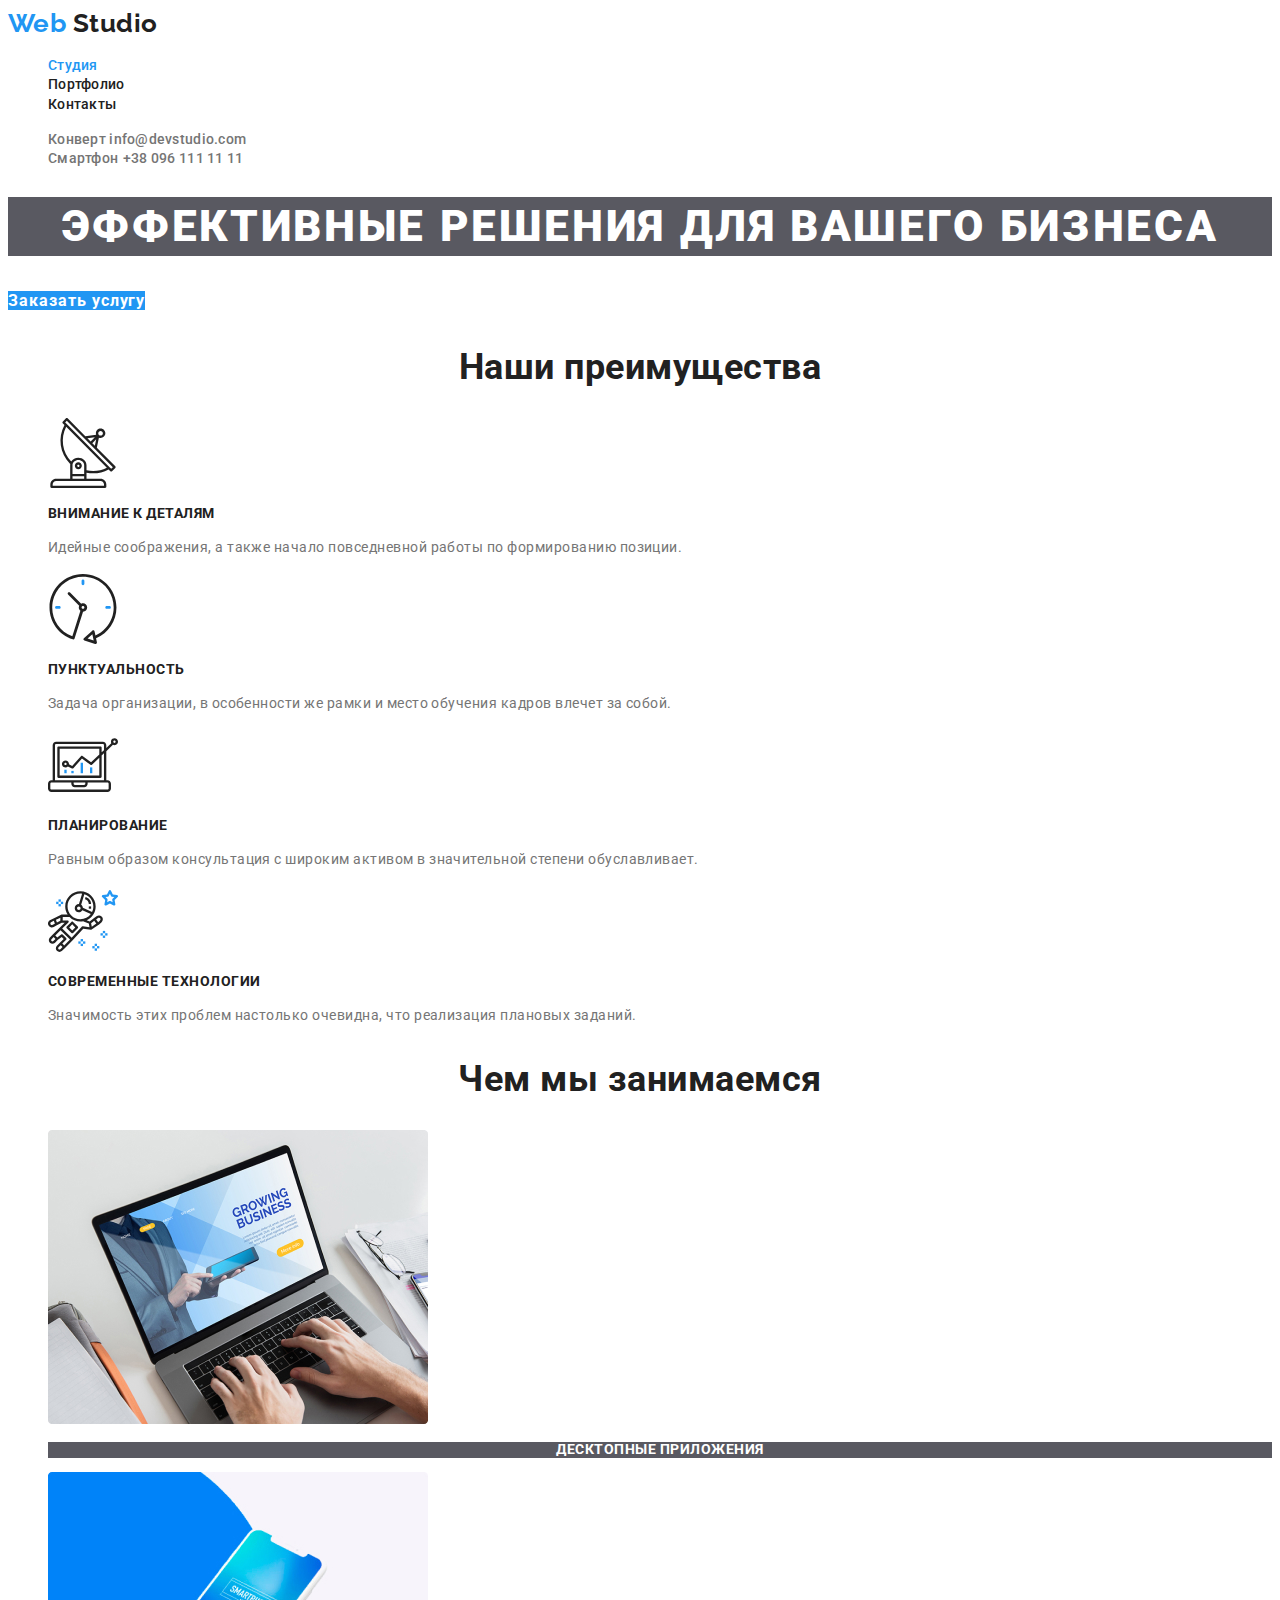
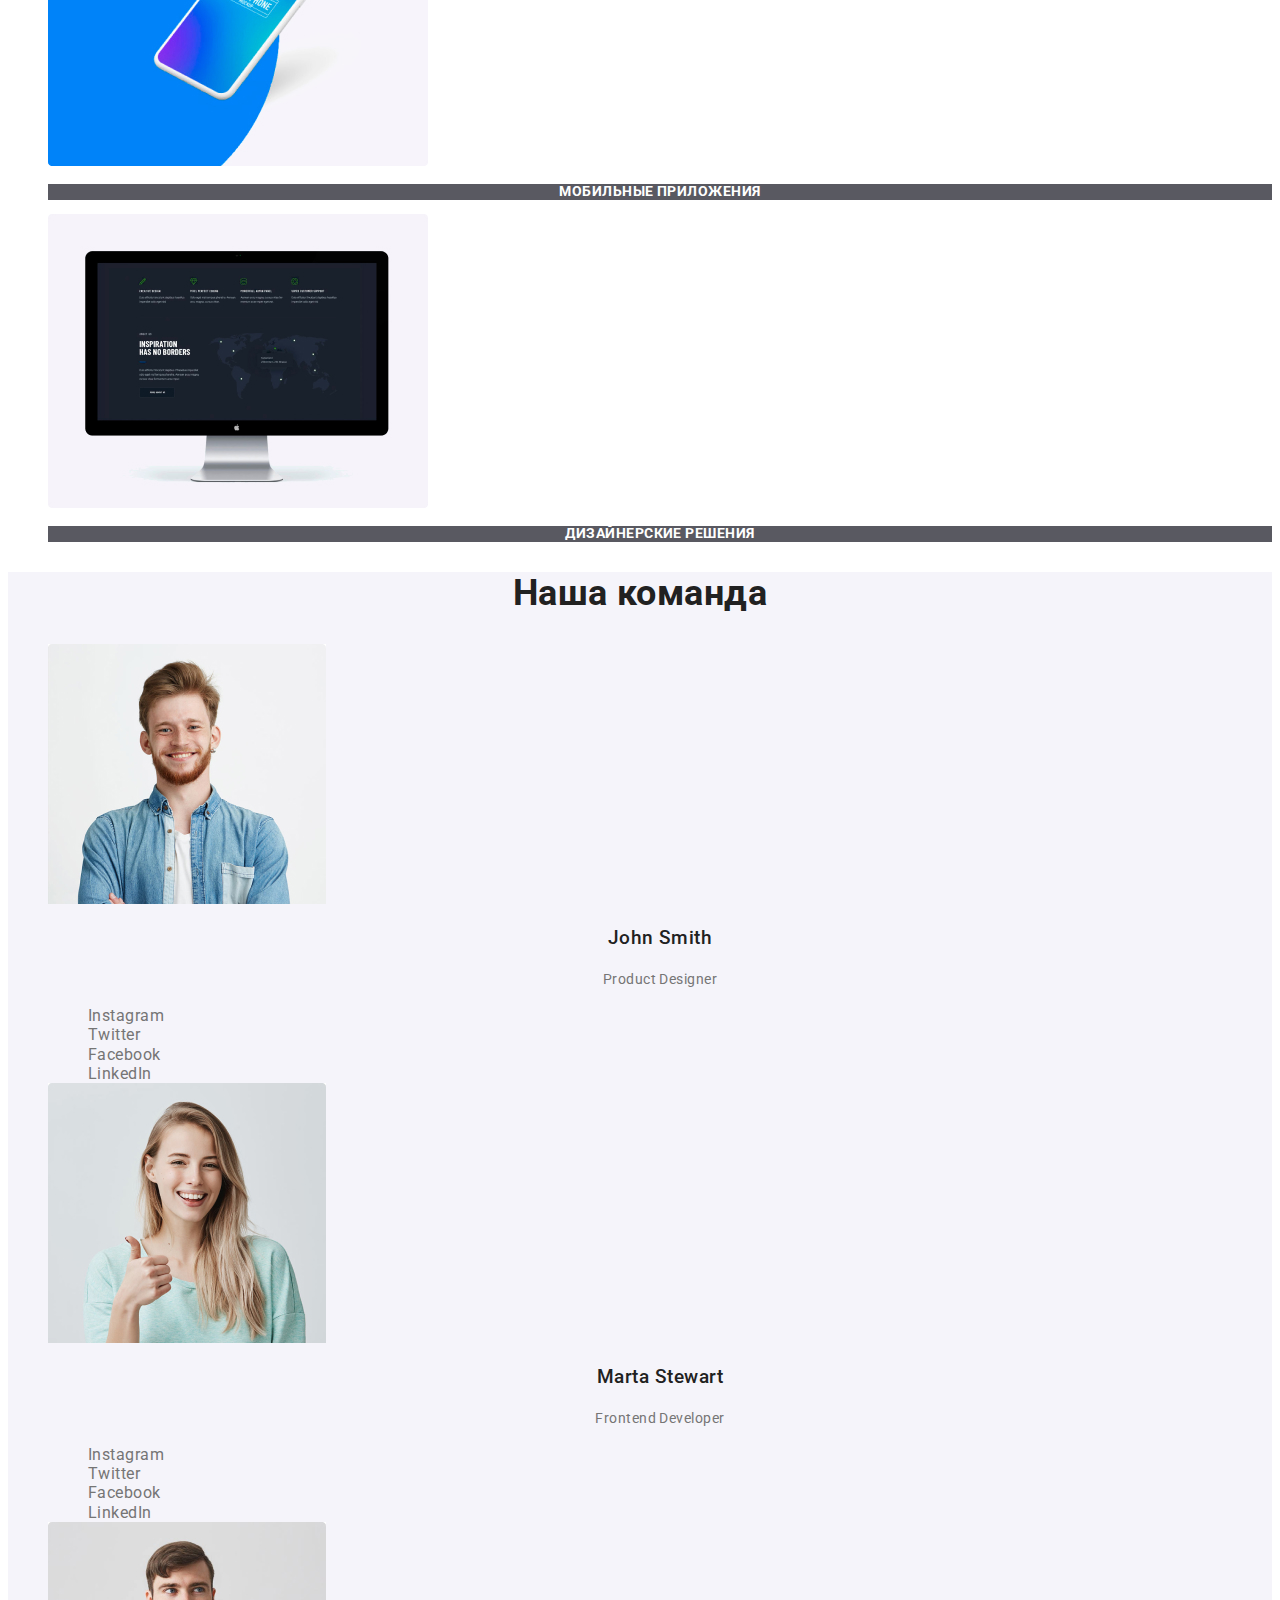
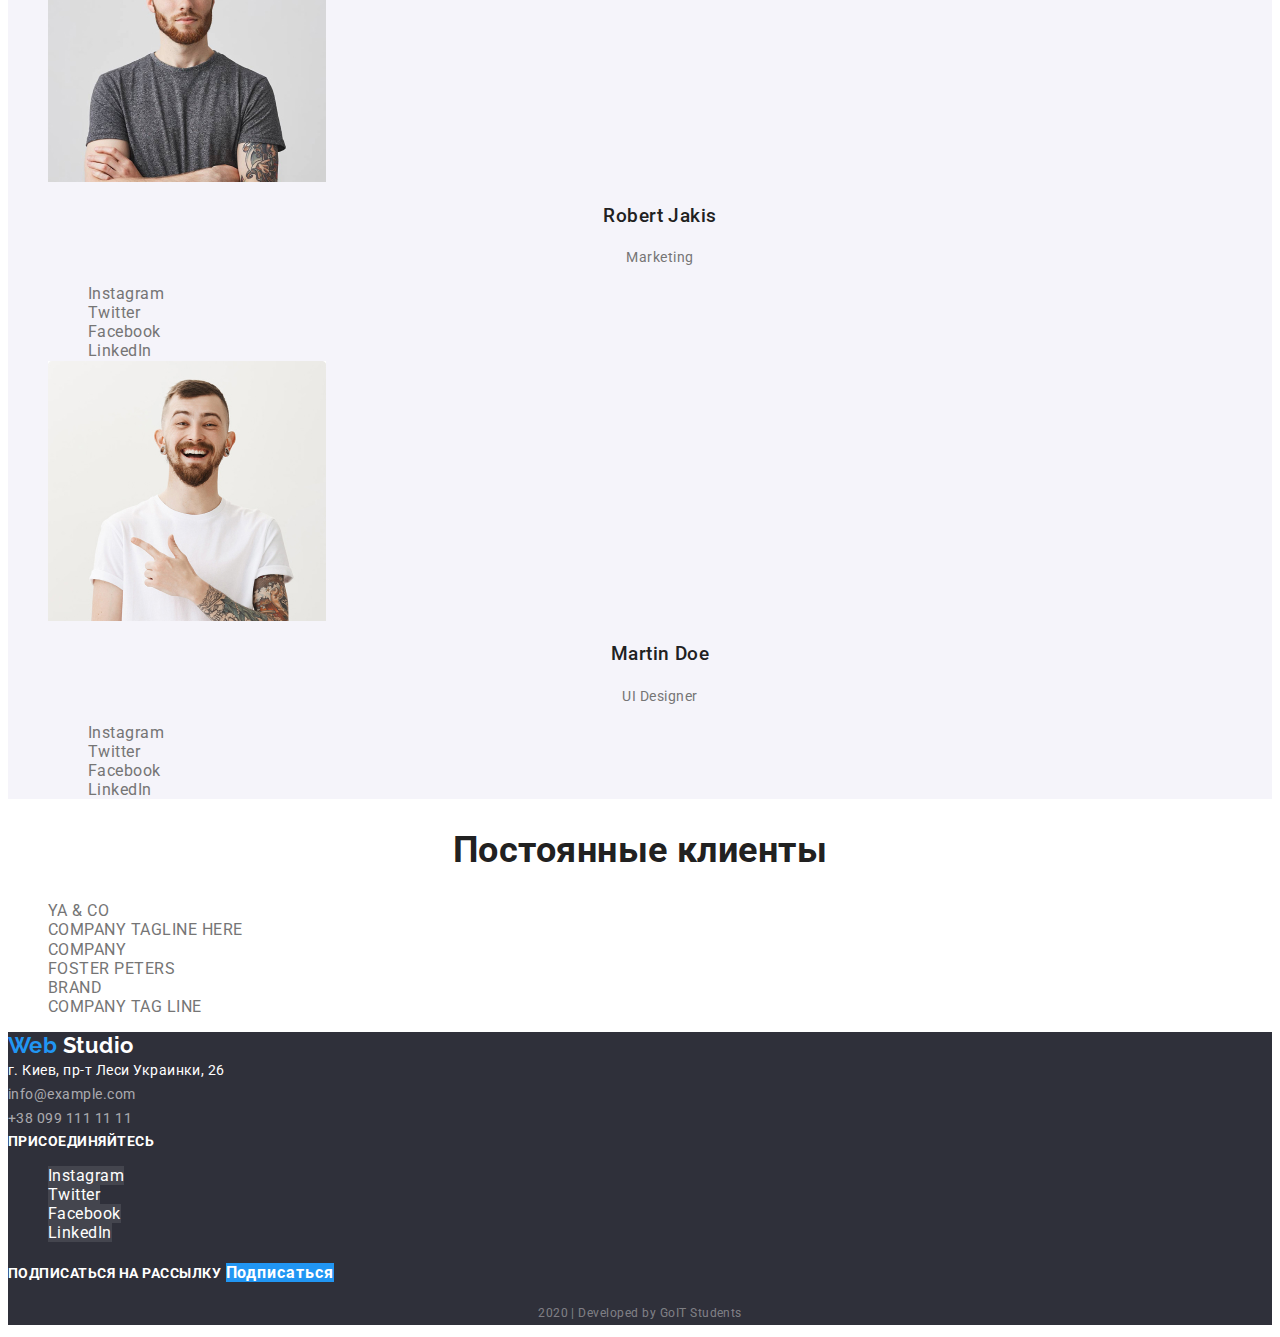
==== index.html @ e872ac3f "Добавляет файлы ДЗ №2" ====
<!DOCTYPE html>
<html lang="ru">
  <head>
    <meta charset="UTF-8" />
    <meta name="viewport" content="width=device-width, initial-scale=1.0" />
    <title>Web Studio</title>
    <link
      href="https://fonts.googleapis.com/css2?family=Raleway:wght@700&family=Roboto:wght@400;500;700;900&display=swap"
      rel="stylesheet"
    />
    <link rel="stylesheet" href="./css/styles.css" />
  </head>
  <body>
    <!-- Шапка сайта -->
    <header>
      <nav>
        <a class="logo-header link" href="./index.html">
          <span class="logo-accent">Web</span> Studio
        </a>
        <ul class="site-nav list">
          <li><a class="link current" href="./index.html">Студия</a></li>
          <li><a class="link" href="./portfolio.html">Портфолио</a></li>
          <li><a class="link" href="">Контакты</a></li>
        </ul>
      </nav>
      <ul class="contacts list">
        <li>
          <a class="link" href="" aria-label="Ссылка на почту">
            Конверт
          </a>
          <a class="link" href="mailto:info@devstudio.com">
            info@devstudio.com
          </a>
        </li>
        <li>
          <a class="link" href="" aria-label="Ссылка на телефон">Смартфон</a>
          <a class="link" href="tel:+380961111111">+38 096 111 11 11</a>
        </li>
      </ul>
    </header>
    <!-- Главное содержание -->
    <main>
      <!-- Герой -->
      <section class="hero">
        <h1 class="hero-title">эффективные решения для вашего бизнеса</h1>
        <a class="button link" href="">Заказать услугу</a>
      </section>
      <!-- Наши преимущества -->
      <section class="section features">
        <h2 class="section-title">Наши преимущества</h2>
        <ul class="list">
          <li>
            <img class="icon" src="./images/antenna.svg" alt="Антенна" />
            <h3 class="section-subtitle">Внимание к деталям</h3>
            <p class="section-text">
              Идейные соображения, а также начало повседневной работы по
              формированию позиции.
            </p>
          </li>
          <li>
            <img class="icon" src="./images/clock.svg" alt="Часы" />
            <h3 class="section-subtitle">Пунктуальность</h3>
            <p class="section-text">
              Задача организации, в особенности же рамки и место обучения кадров
              влечет за собой.
            </p>
          </li>
          <li>
            <img class="icon" src="./images/diagram.svg" alt="Диаграмма" />
            <h3 class="section-subtitle">Планирование</h3>
            <p class="section-text">
              Равным образом консультация с широким активом в значительной
              степени обуславливает.
            </p>
          </li>
          <li>
            <img class="icon" src="./images/astronaut.svg" alt="Астронавт" />
            <h3 class="section-subtitle">Современные технологии</h3>
            <p class="section-text">
              Значимость этих проблем настолько очевидна, что реализация
              плановых заданий.
            </p>
          </li>
        </ul>
      </section>
      <!-- Чем мы занимаемся -->
      <section class="section works">
        <h2 class="section-title">Чем мы занимаемся</h2>
        <ul class="list">
          <li>
            <img
              src="./images/desktop.jpg"
              width="380"
              height="294"
              alt="Ноутбук"
            />
            <h3 class="section-subtitle">Десктопные приложения</h3>
          </li>
          <li>
            <img
              src="./images/mobile.jpg"
              width="380"
              height="294"
              alt="Смартфон"
            />
            <h3 class="section-subtitle">Мобильные приложения</h3>
          </li>
          <li>
            <img
              src="./images/designer.jpg"
              width="380"
              height="294"
              alt="Монитор компьютера"
            />
            <h3 class="section-subtitle">Дизайнерские решения</h3>
          </li>
        </ul>
      </section>
      <!-- Наша команда -->
      <section class="section team">
        <h2 class="section-title">Наша команда</h2>
        <ul class="list">
          <li>
            <img
              src="./images/john-smith.jpg"
              width="278"
              height="260"
              alt="Фотография John Smith"
            />
            <h3 class="name">John Smith</h3>
            <p class="section-text">Product Designer</p>
            <ul class="list">
              <li>
                <a class="icon link" href="" aria-label="Ссылка на Instagram">
                  Instagram
                </a>
              </li>
              <li>
                <a class="icon link" href="" aria-label="Ссылка на Twitter">
                  Twitter
                </a>
              </li>
              <li>
                <a class="icon link" href="" aria-label="Ссылка на Facebook">
                  Facebook
                </a>
              </li>
              <li>
                <a class="icon link" href="" aria-label="Ссылка на LinkedIn">
                  LinkedIn
                </a>
              </li>
            </ul>
          </li>
          <li>
            <img
              src="./images/marta-stewart.jpg"
              width="278"
              height="260"
              alt="Фотография Marta Stewart"
            />
            <h3 class="name">Marta Stewart</h3>
            <p class="section-text">Frontend Developer</p>
            <ul class="list">
              <li>
                <a class="icon link" href="" aria-label="Ссылка на Instagram">
                  Instagram
                </a>
              </li>
              <li>
                <a class="icon link" href="" aria-label="Ссылка на Twitter">
                  Twitter
                </a>
              </li>
              <li>
                <a class="icon link" href="" aria-label="Ссылка на Facebook">
                  Facebook
                </a>
              </li>
              <li>
                <a class="icon link" href="" aria-label="Ссылка на LinkedIn">
                  LinkedIn
                </a>
              </li>
            </ul>
          </li>
          <li>
            <img
              src="./images/robert-jakis.jpg"
              width="278"
              height="260"
              alt="Фотография Robert Jakis"
            />
            <h3 class="name">Robert Jakis</h3>
            <p class="section-text">Marketing</p>
            <ul class="list">
              <li>
                <a class="icon link" href="" aria-label="Ссылка на Instagram">
                  Instagram
                </a>
              </li>
              <li>
                <a class="icon link" href="" aria-label="Ссылка на Twitter">
                  Twitter
                </a>
              </li>
              <li>
                <a class="icon link" href="" aria-label="Ссылка на Facebook">
                  Facebook
                </a>
              </li>
              <li>
                <a class="icon link" href="" aria-label="Ссылка на LinkedIn">
                  LinkedIn
                </a>
              </li>
            </ul>
          </li>
          <li>
            <img
              src="./images/martin-doe.jpg"
              width="278"
              height="260"
              alt="Фотография Martin Doe"
            />
            <h3 class="name">Martin Doe</h3>
            <p class="section-text">UI Designer</p>
            <ul class="list">
              <li>
                <a class="icon link" href="" aria-label="Ссылка на Instagram">
                  Instagram
                </a>
              </li>
              <li>
                <a class="icon link" href="" aria-label="Ссылка на Twitter">
                  Twitter
                </a>
              </li>
              <li>
                <a class="icon link" href="" aria-label="Ссылка на Facebook">
                  Facebook
                </a>
              </li>
              <li>
                <a class="icon link" href="" aria-label="Ссылка на LinkedIn">
                  LinkedIn
                </a>
              </li>
            </ul>
          </li>
        </ul>
      </section>
      <!-- Постоянные клиенты -->
      <section class="section clients">
        <h2 class="section-title">Постоянные клиенты</h2>
        <ul class="list">
          <li>
            <a class="icon link" href="" aria-label="Ссылка на YA & CO">
              YA & CO
            </a>
          </li>
          <li>
            <a
              class="icon link"
              href=""
              aria-label="Ссылка на COMPANY TAGLINE HERE"
            >
              COMPANY TAGLINE HERE
            </a>
          </li>
          <li>
            <a class="icon link" href="" aria-label="Ссылка на COMPANY">
              COMPANY
            </a>
          </li>
          <li>
            <a class="icon link" href="" aria-label="Ссылка на FOSTER PETERS">
              FOSTER PETERS
            </a>
          </li>
          <li>
            <a class="icon link" href="" aria-label="Ссылка на BRAND">
              BRAND
            </a>
          </li>
          <li>
            <a
              class="icon link"
              href=""
              aria-label="Ссылка на COMPANY TAG LINE"
            >
              COMPANY TAG LINE
            </a>
          </li>
        </ul>
      </section>
    </main>
    <!-- Футер -->
    <footer class="footer">
      <div>
        <a class="logo-footer link" href="./index.html">
          <span class="logo-accent">Web</span> Studio
        </a>
        <address class="footer-address">
          г. Киев, пр-т Леси Украинки, 26<br />
          <a class="link" href="mailto:info@example.com">
            info@example.com </a
          ><br />
          <a class="link" href="tel:+380991111111">
            +38 099 111 11 11
          </a>
        </address>
      </div>
      <div>
        <b class="footer-socials">присоединяйтесь</b>
        <ul class="list">
          <li>
            <a class="icon link" href="" aria-label="Ссылка на Instagram">
              Instagram
            </a>
          </li>
          <li>
            <a class="icon link" href="" aria-label="Ссылка на Twitter">
              Twitter
            </a>
          </li>
          <li>
            <a class="icon link" href="" aria-label="Ссылка на Facebook">
              Facebook
            </a>
          </li>
          <li>
            <a class="icon link" href="" aria-label="Ссылка на LinkedIn">
              LinkedIn
            </a>
          </li>
        </ul>
      </div>
      <div>
        <b class="footer-form">подписаться на рассылку</b>
        <a class="button link" href="">Подписаться</a>
      </div>
      <p class="footer-row">2020 | Developed by GoIT Students</p>
    </footer>
  </body>
</html>
---- css/styles.css ----
/* цвет текста заголовков #212121; */
/* основной цвет теста #757575; */
/* белый #ffffff; */
/* акцент #2196F3; */
/* вторичный акцент rgba(33, 150, 243, 0.9); */

/* вторичный цвет фона #f5f4fa; */
/* цвет фона футера #2f303a; */
/* цвет фона секции rgba(47, 48, 58, 0.8); */
/* цвет фона иконок футера rgba(255, 255, 255, 0.1); */

/* основной цвет текста футера rgba(255, 255, 255, 0.6); */
/* цвет текста подвала футера rgba(255, 255, 255, 0.4); */

:root {
  --title-text-color: #212121;
  --primery-text-color: #757575;
  --white-color: #ffffff;
  --accent-color: #2196f3;
  --accent-secondary-color: rgba(33, 150, 243, 0.9);

  --secondary-background-color: #f5f4fa;
  --footer-background-color: #2f303a;
  --section-background-color: rgba(47, 48, 58, 0.8);
  --footer-icon-bgc: rgba(255, 255, 255, 0.1);

  --footer-primery-text-color: rgba(255, 255, 255, 0.6);
  --footer-secondary-text-color: rgba(255, 255, 255, 0.4);
}

body {
  background-color: var(--white-color);
  color: var(--title-text-color);

  font-family: 'Roboto', sans-serif;
  font-size: 16px;
  line-height: 1.2;
  letter-spacing: 0.03em;
}

.list {
  list-style: none;
}

.link {
  text-decoration: none;
}

/* Логотип */

.logo-header {
  color: var(--title-text-color);

  font-family: 'Raleway', sans-serif;
  font-weight: 700;
  font-size: 26px;
}

.logo-footer {
  color: var(--white-color);

  font-family: 'Raleway', sans-serif;
  font-weight: 700;
  font-size: 22px;
}

.logo-accent {
  color: var(--accent-color);
}

/* Навигация */

.site-nav .link {
  color: var(--title-text-color);

  font-weight: 500;
  font-size: 14px;
  line-height: 1.14;
  letter-spacing: 0.02em;
}

.site-nav .link:hover,
.site-nav .link:focus {
  color: var(--accent-color);
}

.site-nav .link.current {
  color: var(--accent-color);
}

.contacts .link {
  color: var(--primery-text-color);

  font-weight: 500;
  font-size: 14px;
  line-height: 1.14;
  letter-spacing: 0.02em;
}

.contacts .link:hover,
.contacts .link:focus {
  color: var(--accent-color);
}

/* Страница Студия */

/* Герой */

.hero-title {
  background-color: var(--section-background-color);
  color: var(--white-color);

  font-weight: 900;
  font-size: 44px;
  line-height: 1.36;
  text-align: center;
  letter-spacing: 0.06em;
  text-transform: uppercase;
}

/* Кнопка */
.button {
  background-color: var(--accent-color);
  color: var(--white-color);

  font-weight: 700;
  line-height: 1.88;
  text-align: center;
  letter-spacing: 0.06em;
}

/* Секции */

.section-text {
  color: var(--primery-text-color);

  font-size: 14px;
  line-height: 1.71;
}

.section-title {
  font-size: 36px;
  line-height: 1.17;
  text-align: center;
}

.section-subtitle {
  font-size: 14px;
  line-height: 1.14;
  text-transform: uppercase;
}

/* Секция Features */

.features .icon:hover {
  background-color: var(--accent-color);
}

/* Секция Works */

.works .section-subtitle {
  background-color: var(--section-background-color);
  color: var(--white-color);

  font-size: 14px;
  line-height: 1.14;
  text-align: center;
  text-transform: uppercase;
}

/* Секция Team */

.team {
  background: var(--secondary-background-color);
}

.team .icon {
  color: var(--primery-text-color);
}

.team .icon:hover,
.team .icon:focus {
  background-color: var(--accent-color);
  color: var(--white-color);
}

.team .name {
  font-weight: 500;
  text-align: center;
}

.team .section-text {
  text-align: center;
}

/* Секция Clients */

.clients .icon {
  color: var(--primery-text-color);
}

.clients .icon:hover,
.clients .icon:focus {
  color: var(--accent-color);
}

/* Страница Портфолио */

/* Фильтры */

.filters {
  background-color: var(--secondary-background-color);

  font-family: inherit;
  font-weight: 500;
  font-size: inherit;
  line-height: 1.62;
  text-align: center;
  letter-spacing: inherit;
}

.filters:hover,
.filters:focus {
  background-color: var(--accent-color);
  color: var(--white-color);
}

/*  Примеры работ */

.examples-title {
  color: var(--title-text-color);

  font-size: 18px;
  line-height: 2;
  letter-spacing: 0.06em;
}

.examples-text,
.examples-desc {
  color: var(--primery-text-color);

  line-height: 1.88;
}

/* Футер */

.footer {
  background-color: var(--footer-background-color);
  color: var(--white-color);
}

.footer-address {
  font-style: normal;
  font-size: 14px;
  line-height: 1.71;
}

.footer-address .link {
  color: var(--footer-primery-text-color);
}

.footer-socials,
.footer-form {
  font-weight: 700;
  font-size: 14px;
  line-height: 1.14;
  text-transform: uppercase;
}

.footer .icon {
  background-color: var(--footer-icon-bgc);
  color: var(--white-color);
}

.footer .icon:hover,
.footer .icon:focus {
  background-color: var(--accent-color);
}

.footer-row {
  color: var(--footer-secondary-text-color);

  font-size: 12px;
  line-height: 2;
  text-align: center;
}
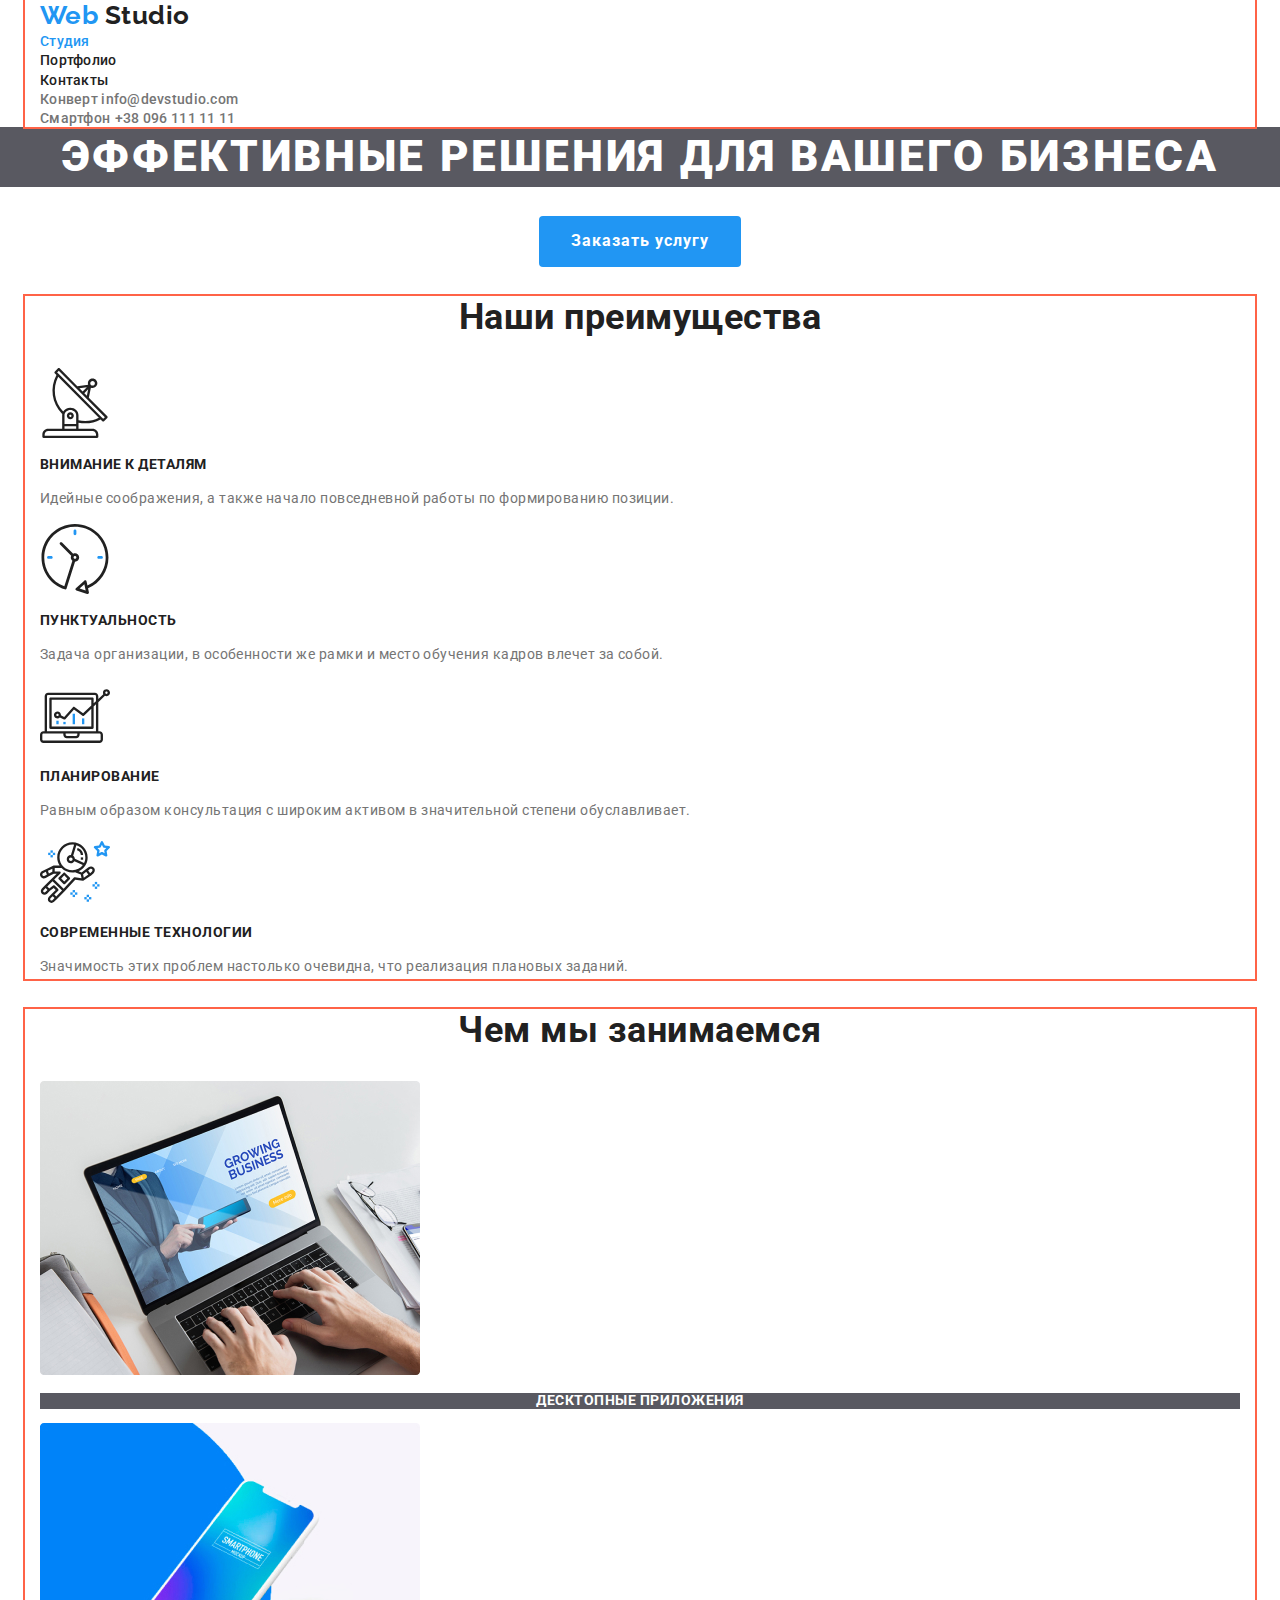
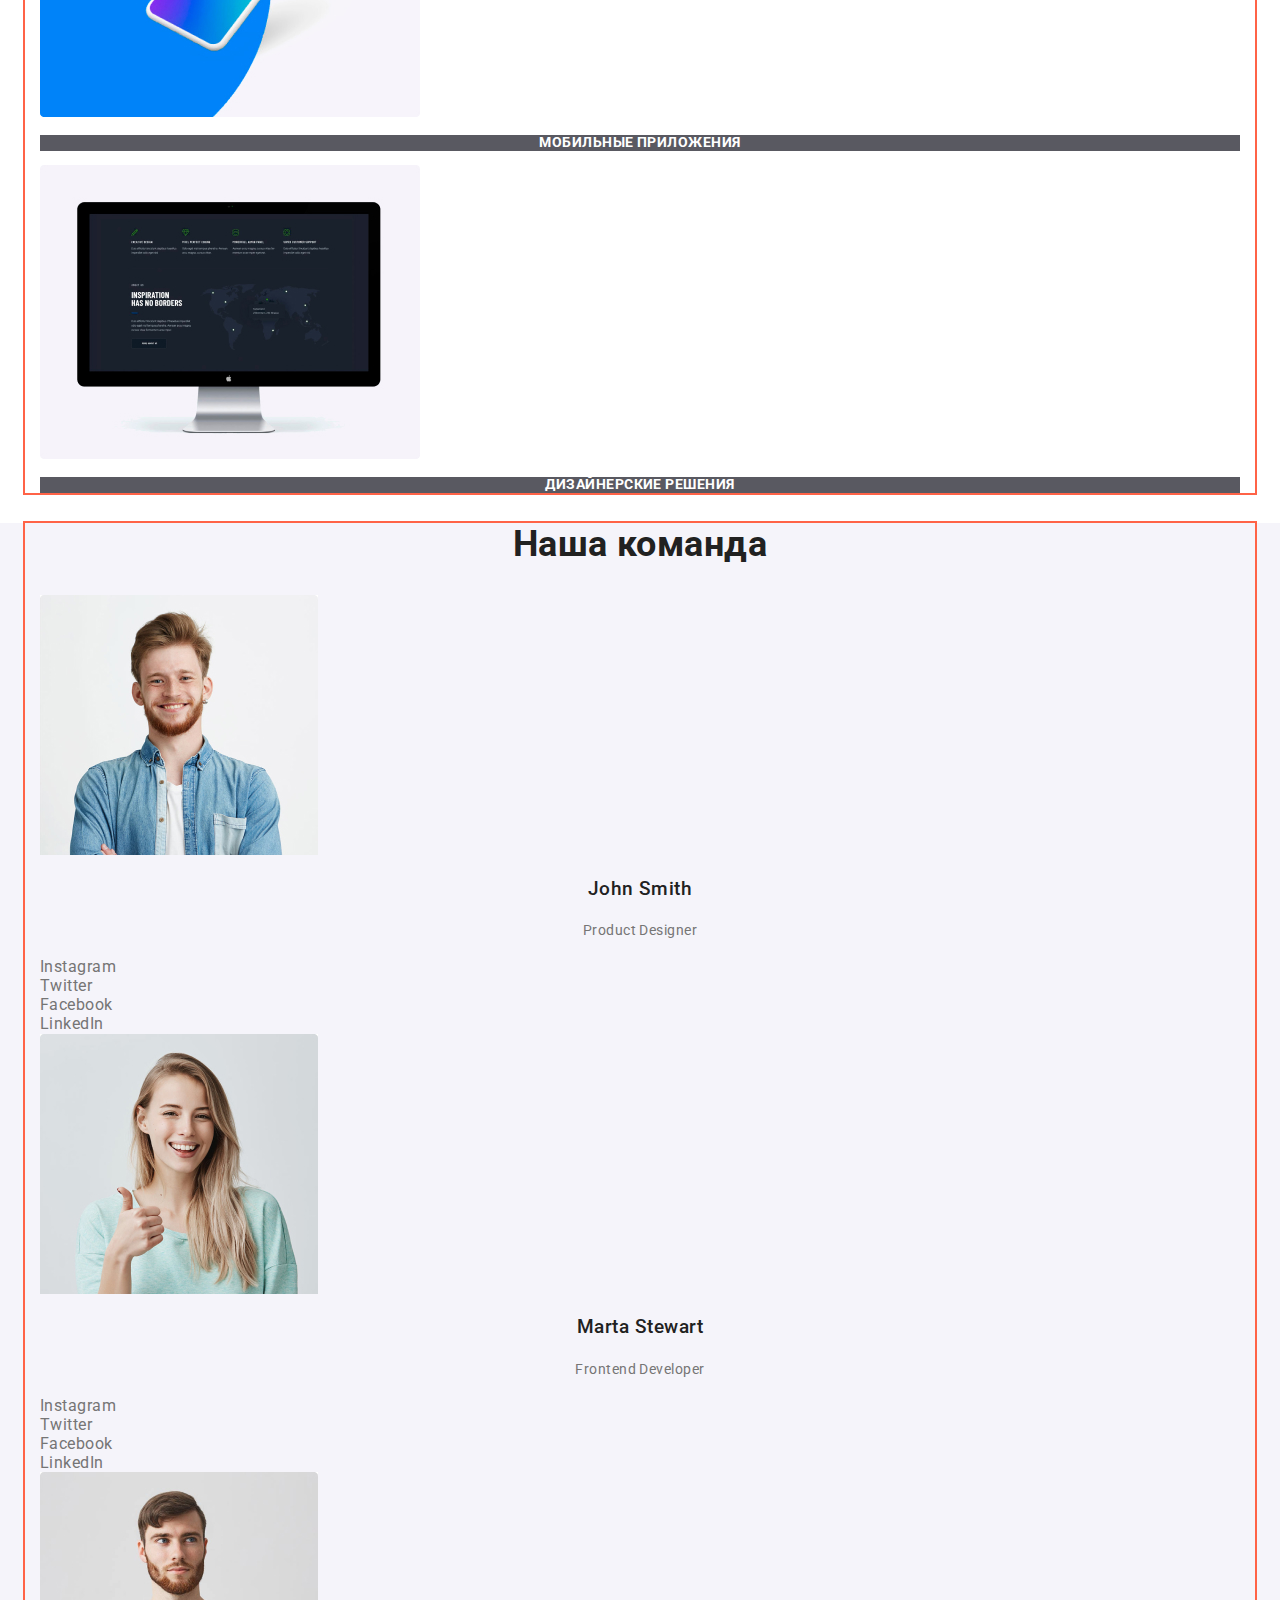
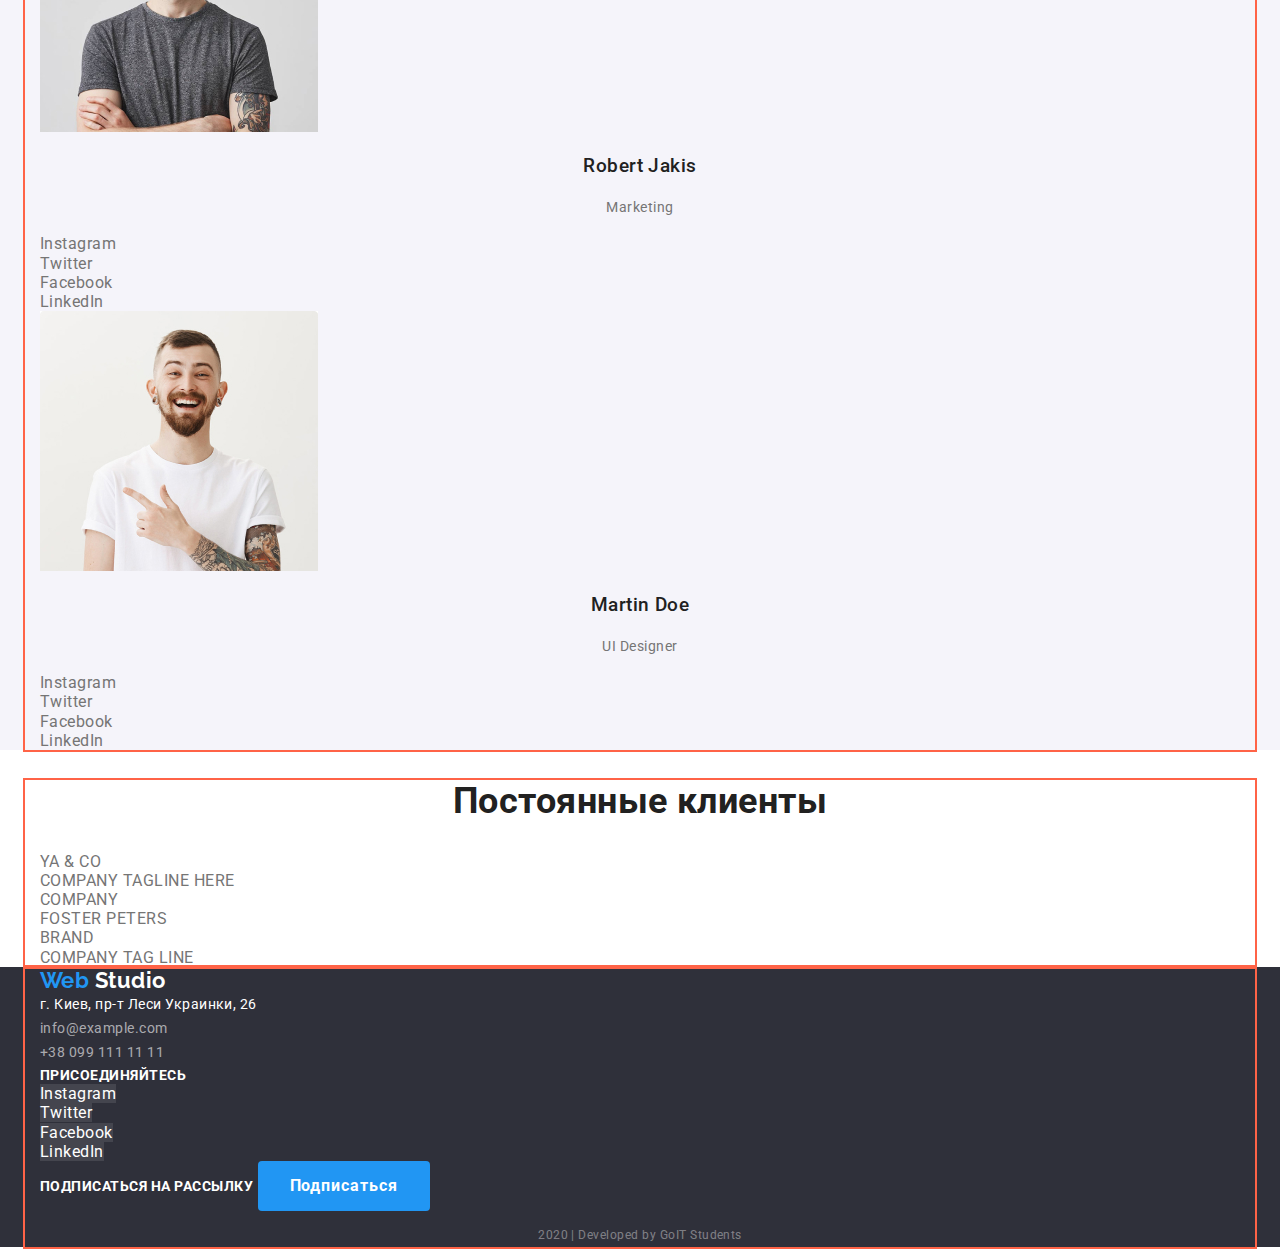
==== commit 65818742: "Добавляет поточные изменения" ====
--- a/index.html
+++ b/index.html
@@ -8,35 +8,41 @@
       href="https://fonts.googleapis.com/css2?family=Raleway:wght@700&family=Roboto:wght@400;500;700;900&display=swap"
       rel="stylesheet"
     />
+    <link
+      rel="stylesheet"
+      href="https://cdnjs.cloudflare.com/ajax/libs/modern-normalize/0.6.0/modern-normalize.min.css"
+    />
     <link rel="stylesheet" href="./css/styles.css" />
   </head>
   <body>
     <!-- Шапка сайта -->
     <header>
-      <nav>
-        <a class="logo-header link" href="./index.html">
-          <span class="logo-accent">Web</span> Studio
-        </a>
-        <ul class="site-nav list">
-          <li><a class="link current" href="./index.html">Студия</a></li>
-          <li><a class="link" href="./portfolio.html">Портфолио</a></li>
-          <li><a class="link" href="">Контакты</a></li>
+      <div class="container">
+        <nav>
+          <a class="logo-header link" href="./index.html">
+            <span class="logo-accent">Web</span> Studio
+          </a>
+          <ul class="site-nav list">
+            <li><a class="link current" href="./index.html">Студия</a></li>
+            <li><a class="link" href="./portfolio.html">Портфолио</a></li>
+            <li><a class="link" href="">Контакты</a></li>
+          </ul>
+        </nav>
+        <ul class="contacts list">
+          <li>
+            <a class="link" href="" aria-label="Ссылка на почту">
+              Конверт
+            </a>
+            <a class="link" href="mailto:info@devstudio.com">
+              info@devstudio.com
+            </a>
+          </li>
+          <li>
+            <a class="link" href="" aria-label="Ссылка на телефон">Смартфон</a>
+            <a class="link" href="tel:+380961111111">+38 096 111 11 11</a>
+          </li>
         </ul>
-      </nav>
-      <ul class="contacts list">
-        <li>
-          <a class="link" href="" aria-label="Ссылка на почту">
-            Конверт
-          </a>
-          <a class="link" href="mailto:info@devstudio.com">
-            info@devstudio.com
-          </a>
-        </li>
-        <li>
-          <a class="link" href="" aria-label="Ссылка на телефон">Смартфон</a>
-          <a class="link" href="tel:+380961111111">+38 096 111 11 11</a>
-        </li>
-      </ul>
+      </div>
     </header>
     <!-- Главное содержание -->
     <main>
@@ -47,300 +53,309 @@
       </section>
       <!-- Наши преимущества -->
       <section class="section features">
-        <h2 class="section-title">Наши преимущества</h2>
-        <ul class="list">
-          <li>
-            <img class="icon" src="./images/antenna.svg" alt="Антенна" />
-            <h3 class="section-subtitle">Внимание к деталям</h3>
-            <p class="section-text">
-              Идейные соображения, а также начало повседневной работы по
-              формированию позиции.
-            </p>
-          </li>
-          <li>
-            <img class="icon" src="./images/clock.svg" alt="Часы" />
-            <h3 class="section-subtitle">Пунктуальность</h3>
-            <p class="section-text">
-              Задача организации, в особенности же рамки и место обучения кадров
-              влечет за собой.
-            </p>
-          </li>
-          <li>
-            <img class="icon" src="./images/diagram.svg" alt="Диаграмма" />
-            <h3 class="section-subtitle">Планирование</h3>
-            <p class="section-text">
-              Равным образом консультация с широким активом в значительной
-              степени обуславливает.
-            </p>
-          </li>
-          <li>
-            <img class="icon" src="./images/astronaut.svg" alt="Астронавт" />
-            <h3 class="section-subtitle">Современные технологии</h3>
-            <p class="section-text">
-              Значимость этих проблем настолько очевидна, что реализация
-              плановых заданий.
-            </p>
-          </li>
-        </ul>
+        <div class="container">
+          <h2 class="section-title">Наши преимущества</h2>
+          <ul class="list">
+            <li>
+              <img class="icon" src="./images/antenna.svg" alt="Антенна" />
+              <h3 class="section-subtitle">Внимание к деталям</h3>
+              <p class="section-text">
+                Идейные соображения, а также начало повседневной работы по
+                формированию позиции.
+              </p>
+            </li>
+            <li>
+              <img class="icon" src="./images/clock.svg" alt="Часы" />
+              <h3 class="section-subtitle">Пунктуальность</h3>
+              <p class="section-text">
+                Задача организации, в особенности же рамки и место обучения
+                кадров влечет за собой.
+              </p>
+            </li>
+            <li>
+              <img class="icon" src="./images/diagram.svg" alt="Диаграмма" />
+              <h3 class="section-subtitle">Планирование</h3>
+              <p class="section-text">
+                Равным образом консультация с широким активом в значительной
+                степени обуславливает.
+              </p>
+            </li>
+            <li>
+              <img class="icon" src="./images/astronaut.svg" alt="Астронавт" />
+              <h3 class="section-subtitle">Современные технологии</h3>
+              <p class="section-text">
+                Значимость этих проблем настолько очевидна, что реализация
+                плановых заданий.
+              </p>
+            </li>
+          </ul>
+        </div>
       </section>
       <!-- Чем мы занимаемся -->
       <section class="section works">
-        <h2 class="section-title">Чем мы занимаемся</h2>
-        <ul class="list">
-          <li>
-            <img
-              src="./images/desktop.jpg"
-              width="380"
-              height="294"
-              alt="Ноутбук"
-            />
-            <h3 class="section-subtitle">Десктопные приложения</h3>
-          </li>
-          <li>
-            <img
-              src="./images/mobile.jpg"
-              width="380"
-              height="294"
-              alt="Смартфон"
-            />
-            <h3 class="section-subtitle">Мобильные приложения</h3>
-          </li>
-          <li>
-            <img
-              src="./images/designer.jpg"
-              width="380"
-              height="294"
-              alt="Монитор компьютера"
-            />
-            <h3 class="section-subtitle">Дизайнерские решения</h3>
-          </li>
-        </ul>
+        <div class="container">
+          <h2 class="section-title">Чем мы занимаемся</h2>
+          <ul class="list">
+            <li>
+              <img
+                src="./images/desktop.jpg"
+                width="380"
+                height="294"
+                alt="Ноутбук"
+              />
+              <h3 class="section-subtitle">Десктопные приложения</h3>
+            </li>
+            <li>
+              <img
+                src="./images/mobile.jpg"
+                width="380"
+                height="294"
+                alt="Смартфон"
+              />
+              <h3 class="section-subtitle">Мобильные приложения</h3>
+            </li>
+            <li>
+              <img
+                src="./images/designer.jpg"
+                width="380"
+                height="294"
+                alt="Монитор компьютера"
+              />
+              <h3 class="section-subtitle">Дизайнерские решения</h3>
+            </li>
+          </ul>
+        </div>
       </section>
       <!-- Наша команда -->
       <section class="section team">
-        <h2 class="section-title">Наша команда</h2>
-        <ul class="list">
-          <li>
-            <img
-              src="./images/john-smith.jpg"
-              width="278"
-              height="260"
-              alt="Фотография John Smith"
-            />
-            <h3 class="name">John Smith</h3>
-            <p class="section-text">Product Designer</p>
-            <ul class="list">
-              <li>
-                <a class="icon link" href="" aria-label="Ссылка на Instagram">
-                  Instagram
-                </a>
-              </li>
-              <li>
-                <a class="icon link" href="" aria-label="Ссылка на Twitter">
-                  Twitter
-                </a>
-              </li>
-              <li>
-                <a class="icon link" href="" aria-label="Ссылка на Facebook">
-                  Facebook
-                </a>
-              </li>
-              <li>
-                <a class="icon link" href="" aria-label="Ссылка на LinkedIn">
-                  LinkedIn
-                </a>
-              </li>
-            </ul>
-          </li>
-          <li>
-            <img
-              src="./images/marta-stewart.jpg"
-              width="278"
-              height="260"
-              alt="Фотография Marta Stewart"
-            />
-            <h3 class="name">Marta Stewart</h3>
-            <p class="section-text">Frontend Developer</p>
-            <ul class="list">
-              <li>
-                <a class="icon link" href="" aria-label="Ссылка на Instagram">
-                  Instagram
-                </a>
-              </li>
-              <li>
-                <a class="icon link" href="" aria-label="Ссылка на Twitter">
-                  Twitter
-                </a>
-              </li>
-              <li>
-                <a class="icon link" href="" aria-label="Ссылка на Facebook">
-                  Facebook
-                </a>
-              </li>
-              <li>
-                <a class="icon link" href="" aria-label="Ссылка на LinkedIn">
-                  LinkedIn
-                </a>
-              </li>
-            </ul>
-          </li>
-          <li>
-            <img
-              src="./images/robert-jakis.jpg"
-              width="278"
-              height="260"
-              alt="Фотография Robert Jakis"
-            />
-            <h3 class="name">Robert Jakis</h3>
-            <p class="section-text">Marketing</p>
-            <ul class="list">
-              <li>
-                <a class="icon link" href="" aria-label="Ссылка на Instagram">
-                  Instagram
-                </a>
-              </li>
-              <li>
-                <a class="icon link" href="" aria-label="Ссылка на Twitter">
-                  Twitter
-                </a>
-              </li>
-              <li>
-                <a class="icon link" href="" aria-label="Ссылка на Facebook">
-                  Facebook
-                </a>
-              </li>
-              <li>
-                <a class="icon link" href="" aria-label="Ссылка на LinkedIn">
-                  LinkedIn
-                </a>
-              </li>
-            </ul>
-          </li>
-          <li>
-            <img
-              src="./images/martin-doe.jpg"
-              width="278"
-              height="260"
-              alt="Фотография Martin Doe"
-            />
-            <h3 class="name">Martin Doe</h3>
-            <p class="section-text">UI Designer</p>
-            <ul class="list">
-              <li>
-                <a class="icon link" href="" aria-label="Ссылка на Instagram">
-                  Instagram
-                </a>
-              </li>
-              <li>
-                <a class="icon link" href="" aria-label="Ссылка на Twitter">
-                  Twitter
-                </a>
-              </li>
-              <li>
-                <a class="icon link" href="" aria-label="Ссылка на Facebook">
-                  Facebook
-                </a>
-              </li>
-              <li>
-                <a class="icon link" href="" aria-label="Ссылка на LinkedIn">
-                  LinkedIn
-                </a>
-              </li>
-            </ul>
-          </li>
-        </ul>
+        <div class="container">
+          <h2 class="section-title">Наша команда</h2>
+          <ul class="list">
+            <li>
+              <img
+                src="./images/john-smith.jpg"
+                width="278"
+                height="260"
+                alt="Фотография John Smith"
+              />
+              <h3 class="name">John Smith</h3>
+              <p class="section-text">Product Designer</p>
+              <ul class="list">
+                <li>
+                  <a class="icon link" href="" aria-label="Ссылка на Instagram">
+                    Instagram
+                  </a>
+                </li>
+                <li>
+                  <a class="icon link" href="" aria-label="Ссылка на Twitter">
+                    Twitter
+                  </a>
+                </li>
+                <li>
+                  <a class="icon link" href="" aria-label="Ссылка на Facebook">
+                    Facebook
+                  </a>
+                </li>
+                <li>
+                  <a class="icon link" href="" aria-label="Ссылка на LinkedIn">
+                    LinkedIn
+                  </a>
+                </li>
+              </ul>
+            </li>
+            <li>
+              <img
+                src="./images/marta-stewart.jpg"
+                width="278"
+                height="260"
+                alt="Фотография Marta Stewart"
+              />
+              <h3 class="name">Marta Stewart</h3>
+              <p class="section-text">Frontend Developer</p>
+              <ul class="list">
+                <li>
+                  <a class="icon link" href="" aria-label="Ссылка на Instagram">
+                    Instagram
+                  </a>
+                </li>
+                <li>
+                  <a class="icon link" href="" aria-label="Ссылка на Twitter">
+                    Twitter
+                  </a>
+                </li>
+                <li>
+                  <a class="icon link" href="" aria-label="Ссылка на Facebook">
+                    Facebook
+                  </a>
+                </li>
+                <li>
+                  <a class="icon link" href="" aria-label="Ссылка на LinkedIn">
+                    LinkedIn
+                  </a>
+                </li>
+              </ul>
+            </li>
+            <li>
+              <img
+                src="./images/robert-jakis.jpg"
+                width="278"
+                height="260"
+                alt="Фотография Robert Jakis"
+              />
+              <h3 class="name">Robert Jakis</h3>
+              <p class="section-text">Marketing</p>
+              <ul class="list">
+                <li>
+                  <a class="icon link" href="" aria-label="Ссылка на Instagram">
+                    Instagram
+                  </a>
+                </li>
+                <li>
+                  <a class="icon link" href="" aria-label="Ссылка на Twitter">
+                    Twitter
+                  </a>
+                </li>
+                <li>
+                  <a class="icon link" href="" aria-label="Ссылка на Facebook">
+                    Facebook
+                  </a>
+                </li>
+                <li>
+                  <a class="icon link" href="" aria-label="Ссылка на LinkedIn">
+                    LinkedIn
+                  </a>
+                </li>
+              </ul>
+            </li>
+            <li>
+              <img
+                src="./images/martin-doe.jpg"
+                width="278"
+                height="260"
+                alt="Фотография Martin Doe"
+              />
+              <h3 class="name">Martin Doe</h3>
+              <p class="section-text">UI Designer</p>
+              <ul class="list">
+                <li>
+                  <a class="icon link" href="" aria-label="Ссылка на Instagram">
+                    Instagram
+                  </a>
+                </li>
+                <li>
+                  <a class="icon link" href="" aria-label="Ссылка на Twitter">
+                    Twitter
+                  </a>
+                </li>
+                <li>
+                  <a class="icon link" href="" aria-label="Ссылка на Facebook">
+                    Facebook
+                  </a>
+                </li>
+                <li>
+                  <a class="icon link" href="" aria-label="Ссылка на LinkedIn">
+                    LinkedIn
+                  </a>
+                </li>
+              </ul>
+            </li>
+          </ul>
+        </div>
       </section>
       <!-- Постоянные клиенты -->
       <section class="section clients">
-        <h2 class="section-title">Постоянные клиенты</h2>
-        <ul class="list">
-          <li>
-            <a class="icon link" href="" aria-label="Ссылка на YA & CO">
-              YA & CO
-            </a>
-          </li>
-          <li>
-            <a
-              class="icon link"
-              href=""
-              aria-label="Ссылка на COMPANY TAGLINE HERE"
-            >
-              COMPANY TAGLINE HERE
-            </a>
-          </li>
-          <li>
-            <a class="icon link" href="" aria-label="Ссылка на COMPANY">
-              COMPANY
-            </a>
-          </li>
-          <li>
-            <a class="icon link" href="" aria-label="Ссылка на FOSTER PETERS">
-              FOSTER PETERS
-            </a>
-          </li>
-          <li>
-            <a class="icon link" href="" aria-label="Ссылка на BRAND">
-              BRAND
-            </a>
-          </li>
-          <li>
-            <a
-              class="icon link"
-              href=""
-              aria-label="Ссылка на COMPANY TAG LINE"
-            >
-              COMPANY TAG LINE
-            </a>
-          </li>
-        </ul>
+        <div class="container">
+          <h2 class="section-title">Постоянные клиенты</h2>
+          <ul class="list">
+            <li>
+              <a class="icon link" href="" aria-label="Ссылка на YA & CO">
+                YA & CO
+              </a>
+            </li>
+            <li>
+              <a
+                class="icon link"
+                href=""
+                aria-label="Ссылка на COMPANY TAGLINE HERE"
+              >
+                COMPANY TAGLINE HERE
+              </a>
+            </li>
+            <li>
+              <a class="icon link" href="" aria-label="Ссылка на COMPANY">
+                COMPANY
+              </a>
+            </li>
+            <li>
+              <a class="icon link" href="" aria-label="Ссылка на FOSTER PETERS">
+                FOSTER PETERS
+              </a>
+            </li>
+            <li>
+              <a class="icon link" href="" aria-label="Ссылка на BRAND">
+                BRAND
+              </a>
+            </li>
+            <li>
+              <a
+                class="icon link"
+                href=""
+                aria-label="Ссылка на COMPANY TAG LINE"
+              >
+                COMPANY TAG LINE
+              </a>
+            </li>
+          </ul>
+        </div>
       </section>
     </main>
     <!-- Футер -->
     <footer class="footer">
-      <div>
-        <a class="logo-footer link" href="./index.html">
-          <span class="logo-accent">Web</span> Studio
-        </a>
-        <address class="footer-address">
-          г. Киев, пр-т Леси Украинки, 26<br />
-          <a class="link" href="mailto:info@example.com">
-            info@example.com </a
-          ><br />
-          <a class="link" href="tel:+380991111111">
-            +38 099 111 11 11
+      <div class="container">
+        <div>
+          <a class="logo-footer link" href="./index.html">
+            <span class="logo-accent">Web</span> Studio
           </a>
-        </address>
+          <address class="footer-address">
+            г. Киев, пр-т Леси Украинки, 26<br />
+            <a class="link" href="mailto:info@example.com"> info@example.com </a
+            ><br />
+            <a class="link" href="tel:+380991111111">
+              +38 099 111 11 11
+            </a>
+          </address>
+        </div>
+        <div>
+          <b class="footer-socials">присоединяйтесь</b>
+          <ul class="list">
+            <li>
+              <a class="icon link" href="" aria-label="Ссылка на Instagram">
+                Instagram
+              </a>
+            </li>
+            <li>
+              <a class="icon link" href="" aria-label="Ссылка на Twitter">
+                Twitter
+              </a>
+            </li>
+            <li>
+              <a class="icon link" href="" aria-label="Ссылка на Facebook">
+                Facebook
+              </a>
+            </li>
+            <li>
+              <a class="icon link" href="" aria-label="Ссылка на LinkedIn">
+                LinkedIn
+              </a>
+            </li>
+          </ul>
+        </div>
+        <div>
+          <b class="footer-form">подписаться на рассылку</b>
+          <a class="button link" href="">Подписаться</a>
+        </div>
+        <p class="copyright">2020 | Developed by GoIT Students</p>
       </div>
-      <div>
-        <b class="footer-socials">присоединяйтесь</b>
-        <ul class="list">
-          <li>
-            <a class="icon link" href="" aria-label="Ссылка на Instagram">
-              Instagram
-            </a>
-          </li>
-          <li>
-            <a class="icon link" href="" aria-label="Ссылка на Twitter">
-              Twitter
-            </a>
-          </li>
-          <li>
-            <a class="icon link" href="" aria-label="Ссылка на Facebook">
-              Facebook
-            </a>
-          </li>
-          <li>
-            <a class="icon link" href="" aria-label="Ссылка на LinkedIn">
-              LinkedIn
-            </a>
-          </li>
-        </ul>
-      </div>
-      <div>
-        <b class="footer-form">подписаться на рассылку</b>
-        <a class="button link" href="">Подписаться</a>
-      </div>
-      <p class="footer-row">2020 | Developed by GoIT Students</p>
     </footer>
   </body>
 </html>
--- a/css/styles.css
+++ b/css/styles.css
@@ -1,3 +1,13 @@
+html {
+  box-sizing: border-box;
+}
+
+*,
+*::before,
+*::after {
+  box-sizing: inherit;
+}
+
 /* цвет текста заголовков #212121; */
 /* основной цвет теста #757575; */
 /* белый #ffffff; */
@@ -38,8 +48,19 @@
   letter-spacing: 0.03em;
 }
 
+.container {
+  width: 1230px;
+  padding-left: 15px;
+  padding-right: 15px;
+  margin-left: auto;
+  margin-right: auto;
+  outline: 2px solid tomato;
+}
+
 .list {
   list-style: none;
+  padding: 0;
+  margin: 0;
 }
 
 .link {
@@ -106,7 +127,14 @@
 
 /* Герой */
 
+.hero {
+  text-align: center;
+}
+
 .hero-title {
+  margin-top: 0;
+  margin-bottom: 46;
+
   background-color: var(--section-background-color);
   color: var(--white-color);
 
@@ -120,6 +148,10 @@
 
 /* Кнопка */
 .button {
+  display: inline-block;
+  padding: 10px 32px;
+  border-radius: 4px;
+
   background-color: var(--accent-color);
   color: var(--white-color);
 
@@ -277,7 +309,7 @@
   background-color: var(--accent-color);
 }
 
-.footer-row {
+.copyright {
   color: var(--footer-secondary-text-color);
 
   font-size: 12px;
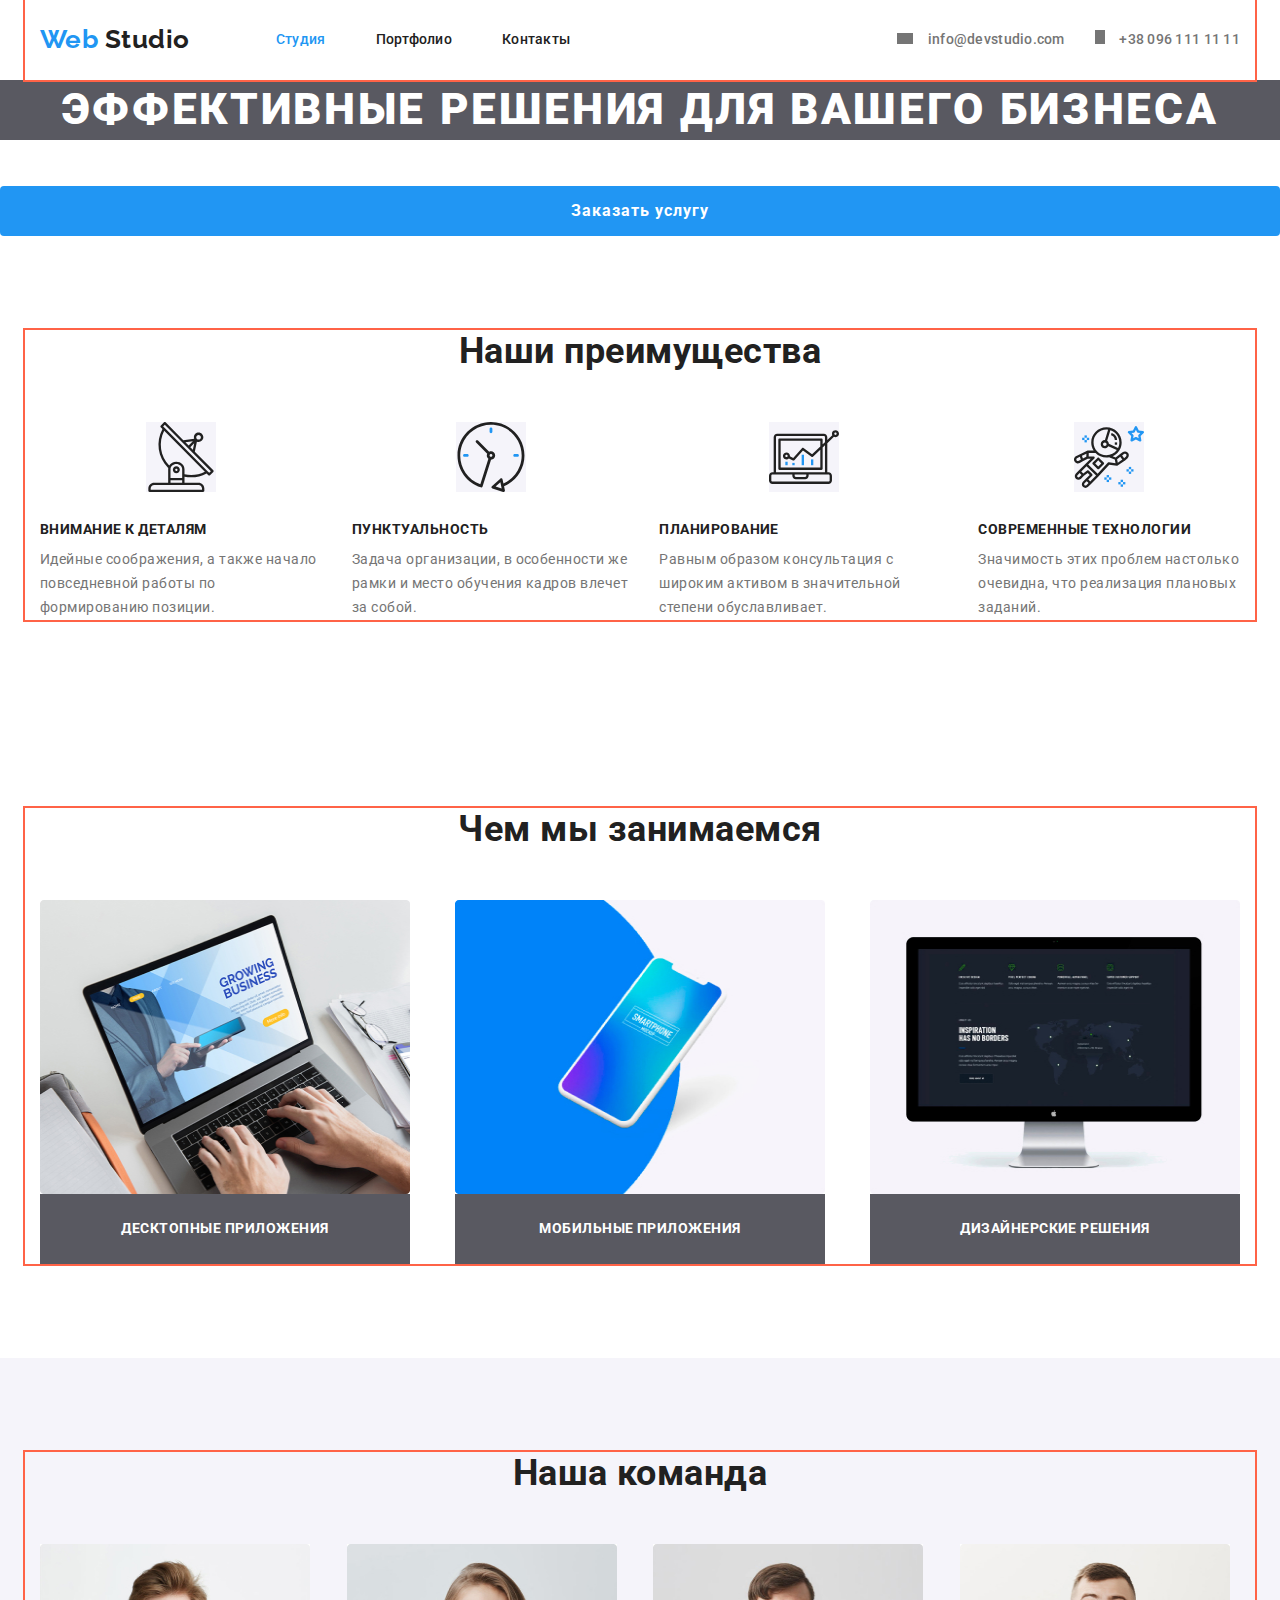
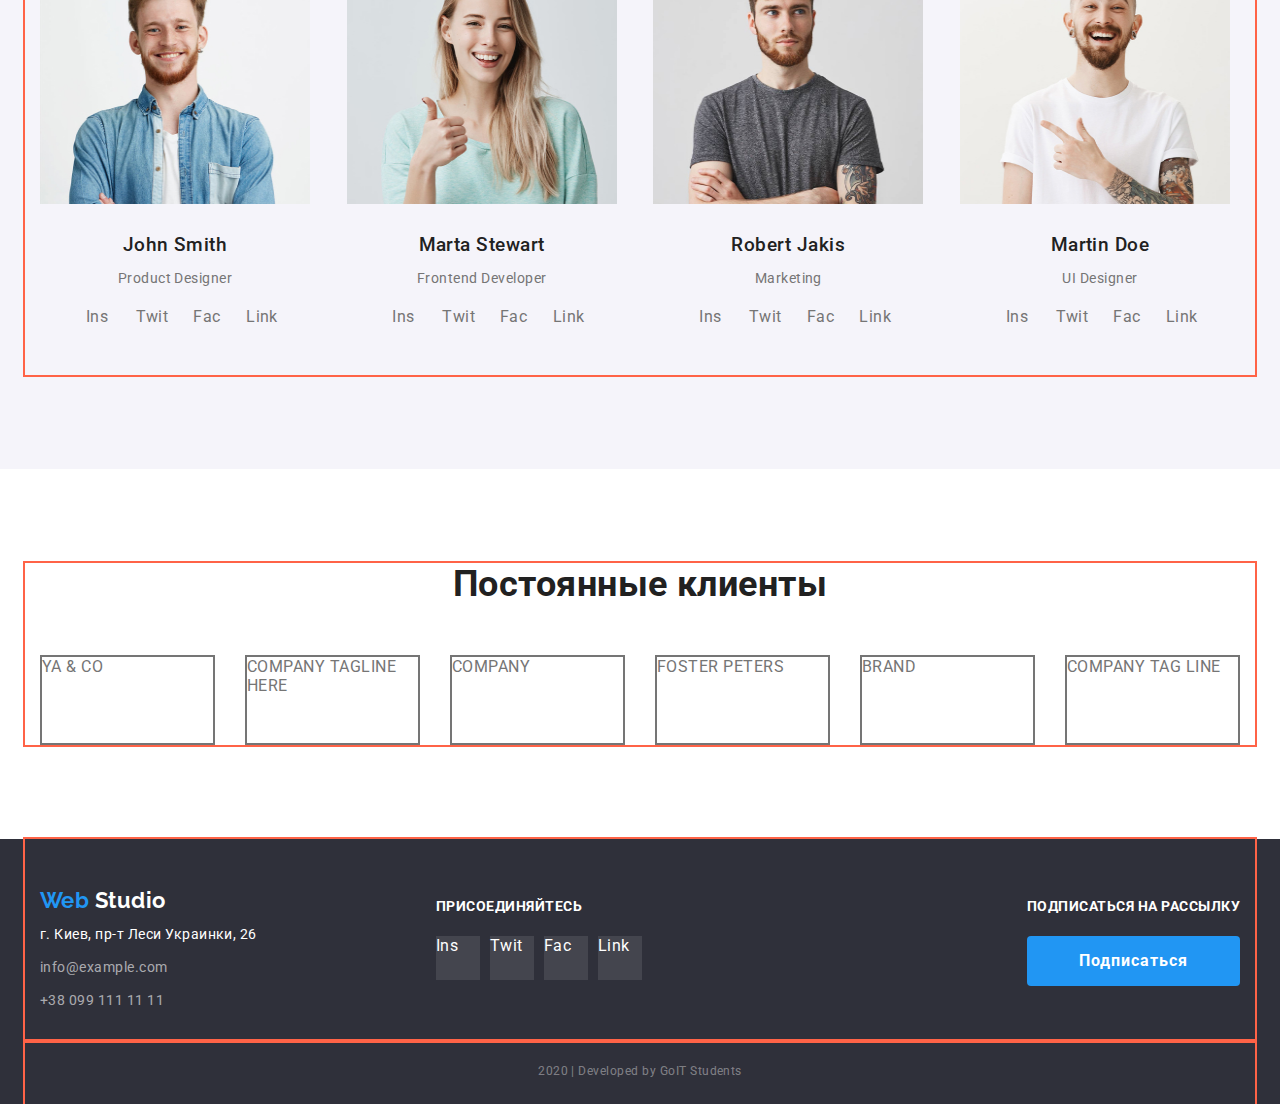
==== commit 3fb265af: "Добавляет файлы проекта" ====
--- a/index.html
+++ b/index.html
@@ -17,29 +17,35 @@
   <body>
     <!-- Шапка сайта -->
     <header>
-      <div class="container">
-        <nav>
+      <div class="container nav-contacts">
+        <nav class="main-nav">
           <a class="logo-header link" href="./index.html">
             <span class="logo-accent">Web</span> Studio
           </a>
           <ul class="site-nav list">
-            <li><a class="link current" href="./index.html">Студия</a></li>
-            <li><a class="link" href="./portfolio.html">Портфолио</a></li>
-            <li><a class="link" href="">Контакты</a></li>
+            <li class="item">
+              <a class="link current" href="./index.html">Студия</a>
+            </li>
+            <li class="item">
+              <a class="link" href="./portfolio.html">Портфолио</a>
+            </li>
+            <li class="item">
+              <a class="link" href="">Контакты</a>
+            </li>
           </ul>
         </nav>
         <ul class="contacts list">
-          <li>
-            <a class="link" href="" aria-label="Ссылка на почту">
-              Конверт
-            </a>
-            <a class="link" href="mailto:info@devstudio.com">
+          <li class="item">
+            <a class="link icon-mail" href="" aria-label="Ссылка на почту"></a>
+            <a class="link mail-header" href="mailto:info@devstudio.com">
               info@devstudio.com
             </a>
           </li>
-          <li>
-            <a class="link" href="" aria-label="Ссылка на телефон">Смартфон</a>
-            <a class="link" href="tel:+380961111111">+38 096 111 11 11</a>
+          <li class="item">
+            <a class="link icon-tel" href="" aria-label="Ссылка на телефон"></a>
+            <a class="link tel-header" href="tel:+380961111111"
+              >+38 096 111 11 11</a
+            >
           </li>
         </ul>
       </div>
@@ -51,12 +57,12 @@
         <h1 class="hero-title">эффективные решения для вашего бизнеса</h1>
         <a class="button link" href="">Заказать услугу</a>
       </section>
-      <!-- Наши преимущества -->
+      <!-- Features (Наши преимущества) -->
       <section class="section features">
         <div class="container">
           <h2 class="section-title">Наши преимущества</h2>
-          <ul class="list">
-            <li>
+          <ul class="features-list list">
+            <li class="item">
               <img class="icon" src="./images/antenna.svg" alt="Антенна" />
               <h3 class="section-subtitle">Внимание к деталям</h3>
               <p class="section-text">
@@ -64,7 +70,7 @@
                 формированию позиции.
               </p>
             </li>
-            <li>
+            <li class="item">
               <img class="icon" src="./images/clock.svg" alt="Часы" />
               <h3 class="section-subtitle">Пунктуальность</h3>
               <p class="section-text">
@@ -72,7 +78,7 @@
                 кадров влечет за собой.
               </p>
             </li>
-            <li>
+            <li class="item">
               <img class="icon" src="./images/diagram.svg" alt="Диаграмма" />
               <h3 class="section-subtitle">Планирование</h3>
               <p class="section-text">
@@ -80,7 +86,7 @@
                 степени обуславливает.
               </p>
             </li>
-            <li>
+            <li class="item">
               <img class="icon" src="./images/astronaut.svg" alt="Астронавт" />
               <h3 class="section-subtitle">Современные технологии</h3>
               <p class="section-text">
@@ -91,13 +97,14 @@
           </ul>
         </div>
       </section>
-      <!-- Чем мы занимаемся -->
+      <!-- Works (Чем мы занимаемся) -->
       <section class="section works">
         <div class="container">
           <h2 class="section-title">Чем мы занимаемся</h2>
-          <ul class="list">
-            <li>
-              <img
+          <ul class="works-list list">
+            <li class="item">
+              <img
+                class="pic"
                 src="./images/desktop.jpg"
                 width="380"
                 height="294"
@@ -105,8 +112,9 @@
               />
               <h3 class="section-subtitle">Десктопные приложения</h3>
             </li>
-            <li>
-              <img
+            <li class="item">
+              <img
+                class="pic"
                 src="./images/mobile.jpg"
                 width="380"
                 height="294"
@@ -114,8 +122,9 @@
               />
               <h3 class="section-subtitle">Мобильные приложения</h3>
             </li>
-            <li>
-              <img
+            <li class="item">
+              <img
+                class="pic"
                 src="./images/designer.jpg"
                 width="380"
                 height="294"
@@ -126,13 +135,14 @@
           </ul>
         </div>
       </section>
-      <!-- Наша команда -->
+      <!-- Team (Наша команда) -->
       <section class="section team">
         <div class="container">
           <h2 class="section-title">Наша команда</h2>
-          <ul class="list">
-            <li>
-              <img
+          <ul class="team-list list">
+            <li class="item">
+              <img
+                class="pic"
                 src="./images/john-smith.jpg"
                 width="278"
                 height="260"
@@ -140,31 +150,32 @@
               />
               <h3 class="name">John Smith</h3>
               <p class="section-text">Product Designer</p>
-              <ul class="list">
-                <li>
+              <ul class="socials-list list">
+                <li class="item">
                   <a class="icon link" href="" aria-label="Ссылка на Instagram">
-                    Instagram
-                  </a>
-                </li>
-                <li>
+                    Ins
+                  </a>
+                </li>
+                <li class="item">
                   <a class="icon link" href="" aria-label="Ссылка на Twitter">
-                    Twitter
-                  </a>
-                </li>
-                <li>
+                    Twit
+                  </a>
+                </li>
+                <li class="item">
                   <a class="icon link" href="" aria-label="Ссылка на Facebook">
-                    Facebook
-                  </a>
-                </li>
-                <li>
+                    Fac
+                  </a>
+                </li>
+                <li class="item">
                   <a class="icon link" href="" aria-label="Ссылка на LinkedIn">
-                    LinkedIn
+                    Link
                   </a>
                 </li>
               </ul>
             </li>
-            <li>
-              <img
+            <li class="item">
+              <img
+                class="pic"
                 src="./images/marta-stewart.jpg"
                 width="278"
                 height="260"
@@ -172,31 +183,32 @@
               />
               <h3 class="name">Marta Stewart</h3>
               <p class="section-text">Frontend Developer</p>
-              <ul class="list">
-                <li>
+              <ul class="socials-list list">
+                <li class="item">
                   <a class="icon link" href="" aria-label="Ссылка на Instagram">
-                    Instagram
-                  </a>
-                </li>
-                <li>
+                    Ins
+                  </a>
+                </li>
+                <li class="item">
                   <a class="icon link" href="" aria-label="Ссылка на Twitter">
-                    Twitter
-                  </a>
-                </li>
-                <li>
+                    Twit
+                  </a>
+                </li>
+                <li class="item">
                   <a class="icon link" href="" aria-label="Ссылка на Facebook">
-                    Facebook
-                  </a>
-                </li>
-                <li>
+                    Fac
+                  </a>
+                </li>
+                <li class="item">
                   <a class="icon link" href="" aria-label="Ссылка на LinkedIn">
-                    LinkedIn
+                    Link
                   </a>
                 </li>
               </ul>
             </li>
-            <li>
-              <img
+            <li class="item">
+              <img
+                class="pic"
                 src="./images/robert-jakis.jpg"
                 width="278"
                 height="260"
@@ -204,31 +216,32 @@
               />
               <h3 class="name">Robert Jakis</h3>
               <p class="section-text">Marketing</p>
-              <ul class="list">
-                <li>
+              <ul class="socials-list list">
+                <li class="item">
                   <a class="icon link" href="" aria-label="Ссылка на Instagram">
-                    Instagram
-                  </a>
-                </li>
-                <li>
+                    Ins
+                  </a>
+                </li>
+                <li class="item">
                   <a class="icon link" href="" aria-label="Ссылка на Twitter">
-                    Twitter
-                  </a>
-                </li>
-                <li>
+                    Twit
+                  </a>
+                </li>
+                <li class="item">
                   <a class="icon link" href="" aria-label="Ссылка на Facebook">
-                    Facebook
-                  </a>
-                </li>
-                <li>
+                    Fac
+                  </a>
+                </li>
+                <li class="item">
                   <a class="icon link" href="" aria-label="Ссылка на LinkedIn">
-                    LinkedIn
+                    Link
                   </a>
                 </li>
               </ul>
             </li>
-            <li>
-              <img
+            <li class="item">
+              <img
+                class="pic"
                 src="./images/martin-doe.jpg"
                 width="278"
                 height="260"
@@ -236,25 +249,25 @@
               />
               <h3 class="name">Martin Doe</h3>
               <p class="section-text">UI Designer</p>
-              <ul class="list">
-                <li>
+              <ul class="socials-list list">
+                <li class="item">
                   <a class="icon link" href="" aria-label="Ссылка на Instagram">
-                    Instagram
-                  </a>
-                </li>
-                <li>
+                    Ins
+                  </a>
+                </li>
+                <li class="item">
                   <a class="icon link" href="" aria-label="Ссылка на Twitter">
-                    Twitter
-                  </a>
-                </li>
-                <li>
+                    Twit
+                  </a>
+                </li>
+                <li class="item">
                   <a class="icon link" href="" aria-label="Ссылка на Facebook">
-                    Facebook
-                  </a>
-                </li>
-                <li>
+                    Fac
+                  </a>
+                </li>
+                <li class="item">
                   <a class="icon link" href="" aria-label="Ссылка на LinkedIn">
-                    LinkedIn
+                    Link
                   </a>
                 </li>
               </ul>
@@ -262,17 +275,17 @@
           </ul>
         </div>
       </section>
-      <!-- Постоянные клиенты -->
+      <!-- Clients (Постоянные клиенты) -->
       <section class="section clients">
         <div class="container">
           <h2 class="section-title">Постоянные клиенты</h2>
-          <ul class="list">
-            <li>
+          <ul class="clients-list list">
+            <li class="item">
               <a class="icon link" href="" aria-label="Ссылка на YA & CO">
                 YA & CO
               </a>
             </li>
-            <li>
+            <li class="item">
               <a
                 class="icon link"
                 href=""
@@ -281,22 +294,22 @@
                 COMPANY TAGLINE HERE
               </a>
             </li>
-            <li>
+            <li class="item">
               <a class="icon link" href="" aria-label="Ссылка на COMPANY">
                 COMPANY
               </a>
             </li>
-            <li>
+            <li class="item">
               <a class="icon link" href="" aria-label="Ссылка на FOSTER PETERS">
                 FOSTER PETERS
               </a>
             </li>
-            <li>
+            <li class="item">
               <a class="icon link" href="" aria-label="Ссылка на BRAND">
                 BRAND
               </a>
             </li>
-            <li>
+            <li class="item">
               <a
                 class="icon link"
                 href=""
@@ -311,49 +324,53 @@
     </main>
     <!-- Футер -->
     <footer class="footer">
-      <div class="container">
-        <div>
+      <div class="container site-footer">
+        <div class="adress-contacts">
           <a class="logo-footer link" href="./index.html">
             <span class="logo-accent">Web</span> Studio
           </a>
           <address class="footer-address">
             г. Киев, пр-т Леси Украинки, 26<br />
-            <a class="link" href="mailto:info@example.com"> info@example.com </a
-            ><br />
-            <a class="link" href="tel:+380991111111">
+            <a class="link mail-footer" href="mailto:info@example.com">
+              info@example.com
+            </a>
+            <br />
+            <a class="link tel-footer" href="tel:+380991111111">
               +38 099 111 11 11
             </a>
           </address>
         </div>
-        <div>
+        <div class="socials-links">
           <b class="footer-socials">присоединяйтесь</b>
-          <ul class="list">
-            <li>
+          <ul class="list footer-list">
+            <li class="item">
               <a class="icon link" href="" aria-label="Ссылка на Instagram">
-                Instagram
-              </a>
-            </li>
-            <li>
+                Ins
+              </a>
+            </li>
+            <li class="item">
               <a class="icon link" href="" aria-label="Ссылка на Twitter">
-                Twitter
-              </a>
-            </li>
-            <li>
+                Twit
+              </a>
+            </li>
+            <li class="item">
               <a class="icon link" href="" aria-label="Ссылка на Facebook">
-                Facebook
-              </a>
-            </li>
-            <li>
+                Fac
+              </a>
+            </li>
+            <li class="item">
               <a class="icon link" href="" aria-label="Ссылка на LinkedIn">
-                LinkedIn
-              </a>
-            </li>
-          </ul>
-        </div>
-        <div>
+                Link
+              </a>
+            </li>
+          </ul>
+        </div>
+        <div class="subscribe">
           <b class="footer-form">подписаться на рассылку</b>
           <a class="button link" href="">Подписаться</a>
         </div>
+      </div>
+      <div class="container site-copyright">
         <p class="copyright">2020 | Developed by GoIT Students</p>
       </div>
     </footer>
--- a/css/styles.css
+++ b/css/styles.css
@@ -47,6 +47,8 @@
   line-height: 1.2;
   letter-spacing: 0.03em;
 }
+
+/* Утилиты */
 
 .container {
   width: 1230px;
@@ -70,6 +72,10 @@
 /* Логотип */
 
 .logo-header {
+  display: block;
+  padding-top: 24px;
+  padding-bottom: 25px;
+
   color: var(--title-text-color);
 
   font-family: 'Raleway', sans-serif;
@@ -89,9 +95,22 @@
   color: var(--accent-color);
 }
 
-/* Навигация */
+/* Site-nav */
+
+.site-nav {
+  display: flex;
+  margin-left: 86px;
+}
+
+.site-nav > .item:not(:last-child) {
+  margin-right: 50px;
+}
 
 .site-nav .link {
+  display: block;
+  padding-top: 32px;
+  padding-bottom: 32px;
+
   color: var(--title-text-color);
 
   font-weight: 500;
@@ -109,6 +128,25 @@
   color: var(--accent-color);
 }
 
+/* Nav-contacts + Main-nav */
+
+.nav-contacts,
+.main-nav {
+  display: flex;
+  align-items: center;
+}
+
+/* Contacts */
+
+.contacts {
+  display: flex;
+  margin-left: auto;
+}
+
+.contacts > .item:not(:last-child) {
+  margin-right: 30px;
+}
+
 .contacts .link {
   color: var(--primery-text-color);
 
@@ -123,6 +161,38 @@
   color: var(--accent-color);
 }
 
+.contacts .mail-header,
+.contacts .tel-header {
+  display: inline-block;
+  padding-top: 32px;
+  padding-bottom: 32px;
+}
+
+.contacts .icon-mail {
+  display: inline-block;
+  width: 16px;
+  height: 10.85px;
+  margin-right: 10px;
+
+  background-color: var(--primery-text-color);
+}
+
+.contacts .icon-tel {
+  display: inline-block;
+  width: 10px;
+  height: 14.47px;
+  margin-right: 10px;
+
+  background-color: var(--primery-text-color);
+}
+
+.contacts .icon-mail:hover,
+.contacts .icon-tel:hover,
+.contacts .icon-mail:focus,
+.contacts .icon-tel:focus {
+  background-color: var(--accent-color);
+}
+
 /* Страница Студия */
 
 /* Герой */
@@ -133,7 +203,7 @@
 
 .hero-title {
   margin-top: 0;
-  margin-bottom: 46;
+  margin-bottom: 46px;
 
   background-color: var(--section-background-color);
   color: var(--white-color);
@@ -148,7 +218,7 @@
 
 /* Кнопка */
 .button {
-  display: inline-block;
+  display: block;
   padding: 10px 32px;
   border-radius: 4px;
 
@@ -163,14 +233,15 @@
 
 /* Секции */
 
-.section-text {
-  color: var(--primery-text-color);
-
-  font-size: 14px;
-  line-height: 1.71;
+.section {
+  padding-top: 94px;
+  padding-bottom: 94px;
 }
 
 .section-title {
+  margin-top: 0;
+  margin-bottom: 50px;
+
   font-size: 36px;
   line-height: 1.17;
   text-align: center;
@@ -182,15 +253,65 @@
   text-transform: uppercase;
 }
 
-/* Секция Features */
+.section-text {
+  color: var(--primery-text-color);
+
+  font-size: 14px;
+  line-height: 1.71;
+}
+
+/* Секция Features (Наши преимущества) */
+
+.features-list {
+  display: flex;
+  justify-content: space-between;
+}
+
+.features-list > .item:not(:last-child) {
+  margin-right: 30px;
+}
+
+.features .icon {
+  display: block;
+  margin-left: auto;
+  margin-right: auto;
+  margin-bottom: 30px;
+
+  background-color: var(--secondary-background-color);
+}
 
 .features .icon:hover {
   background-color: var(--accent-color);
 }
 
-/* Секция Works */
+.features .section-subtitle {
+  margin-top: 0;
+  margin-bottom: 10px;
+}
+
+.features .section-text {
+  margin-top: 0;
+  margin-bottom: 0;
+}
+
+/* Секция Works (Чем мы занимаемся) */
+
+.works-list {
+  display: flex;
+  justify-content: space-between;
+}
+
+.works-list > .item:not(:last-child) {
+  margin-right: 30px;
+  width: 370px;
+}
 
 .works .section-subtitle {
+  margin-top: 0;
+  margin-bottom: 0;
+  padding-top: 27px;
+  padding-bottom: 27px;
+
   background-color: var(--section-background-color);
   color: var(--white-color);
 
@@ -200,47 +321,114 @@
   text-transform: uppercase;
 }
 
-/* Секция Team */
+.works .pic {
+  display: block;
+  width: 370px;
+}
+
+/* Секция Team (Наша команда) */
+
+.team-list {
+  display: flex;
+  justify-content: space-between;
+}
+
+.team-list > .item:not(:last-child) {
+  margin-right: 30px;
+  width: 270px;
+}
 
 .team {
   background: var(--secondary-background-color);
-}
-
-.team .icon {
-  color: var(--primery-text-color);
-}
-
-.team .icon:hover,
-.team .icon:focus {
-  background-color: var(--accent-color);
-  color: var(--white-color);
+  text-align: center;
+}
+
+.team .pic {
+  display: block;
+  margin-bottom: 30px;
+  width: 270px;
 }
 
 .team .name {
   font-weight: 500;
-  text-align: center;
+  margin-top: 0;
+  margin-bottom: 10px;
 }
 
 .team .section-text {
-  text-align: center;
-}
-
-/* Секция Clients */
-
-.clients .icon {
+  margin-top: 0;
+  margin-bottom: 16px;
+}
+
+.socials-list {
+  display: flex;
+  margin-bottom: 24px;
+  margin-left: 35px;
+  margin-right: 36px;
+  justify-content: space-between;
+}
+
+.socials-list > .item + .item {
+  margin-left: 11px;
+}
+
+.socials-list .icon {
+  display: block;
+  width: 44px;
+  height: 44px;
+
   color: var(--primery-text-color);
 }
 
-.clients .icon:hover,
-.clients .icon:focus {
+.socials-list .icon:hover,
+.socials-list .icon:focus {
+  background-color: var(--accent-color);
+  color: var(--white-color);
+}
+
+/* Секция Clients (Постоянные клиенты) */
+
+.clients-list {
+  display: flex;
+  justify-content: space-between;
+}
+
+.clients-list > .item + .item {
+  margin-left: 30px;
+}
+
+.clients-list .icon {
+  display: block;
+  width: 175px;
+  height: 90px;
+
+  border: 2px solid var(--primery-text-color);
+  color: var(--primery-text-color);
+}
+
+.clients-list .icon:hover,
+.clients-list .icon:focus {
   color: var(--accent-color);
+  border: 2px solid var(--accent-color);
 }
 
 /* Страница Портфолио */
 
-/* Фильтры */
+/* Filters (Фильтры) */
 
 .filters {
+  display: flex;
+  justify-content: center;
+  margin-bottom: 50px;
+}
+
+.filters > .item:not(:last-child) {
+  margin-right: 8px;
+}
+
+.filters-button {
+  padding: 6px 22px;
+
   background-color: var(--secondary-background-color);
 
   font-family: inherit;
@@ -249,17 +437,41 @@
   line-height: 1.62;
   text-align: center;
   letter-spacing: inherit;
-}
-
-.filters:hover,
-.filters:focus {
+  border: 0 solid transparent;
+  border-radius: 4px;
+}
+
+.filters-button:hover,
+.filters-button:focus {
   background-color: var(--accent-color);
   color: var(--white-color);
 }
 
-/*  Примеры работ */
+/*  Examples (Примеры работ) */
+
+.examples {
+  display: flex;
+  flex-wrap: wrap;
+  margin: -15px;
+}
+
+.examples > .item {
+  width: 380px;
+  margin: 15px;
+}
+
+.examples .pic {
+  display: block;
+  margin-bottom: 20px;
+}
 
 .examples-title {
+  margin-top: 0;
+  margin-bottom: 4px;
+  margin-left: 24px;
+  margin-right: 24px;
+  /* margin: 0 24px 4px; */
+
   color: var(--title-text-color);
 
   font-size: 18px;
@@ -274,11 +486,36 @@
   line-height: 1.88;
 }
 
+.examples-text {
+  margin-top: 0;
+  margin-bottom: 20px;
+  margin-left: 24px;
+  margin-right: 24px;
+  /* margin: 0 24px 20px; */
+}
+
 /* Футер */
 
 .footer {
   background-color: var(--footer-background-color);
   color: var(--white-color);
+}
+
+/* Site-footer */
+
+.site-footer {
+  display: flex;
+  align-items: center;
+}
+
+.adress-contacts {
+  margin-top: 48px;
+  margin-bottom: 28px;
+}
+
+.logo-footer {
+  display: block;
+  margin-bottom: 10px;
 }
 
 .footer-address {
@@ -289,6 +526,23 @@
 
 .footer-address .link {
   color: var(--footer-primery-text-color);
+}
+
+.mail-footer,
+.tel-footer {
+  display: inline-block;
+  margin-top: 9px;
+}
+
+.socials-links {
+  margin-left: 179px;
+  margin-top: 56px;
+  margin-bottom: 56px;
+}
+
+.footer-socials {
+  display: block;
+  margin-bottom: 21px;
 }
 
 .footer-socials,
@@ -299,7 +553,19 @@
   text-transform: uppercase;
 }
 
+.footer-list {
+  display: flex;
+}
+
+.footer-list > .item:not(:last-child) {
+  margin-right: 10px;
+}
+
 .footer .icon {
+  display: block;
+  width: 44px;
+  height: 44px;
+
   background-color: var(--footer-icon-bgc);
   color: var(--white-color);
 }
@@ -309,7 +575,27 @@
   background-color: var(--accent-color);
 }
 
+.subscribe {
+  margin-left: auto;
+  padding-top: 56px;
+  padding-bottom: 50px;
+}
+
+.footer-form {
+  display: block;
+  margin-bottom: 21px;
+}
+
+/* Site-copyright */
+
+.site-copyright {
+  padding-top: 18px;
+  padding-bottom: 21px;
+}
+
 .copyright {
+  margin: 0;
+
   color: var(--footer-secondary-text-color);
 
   font-size: 12px;
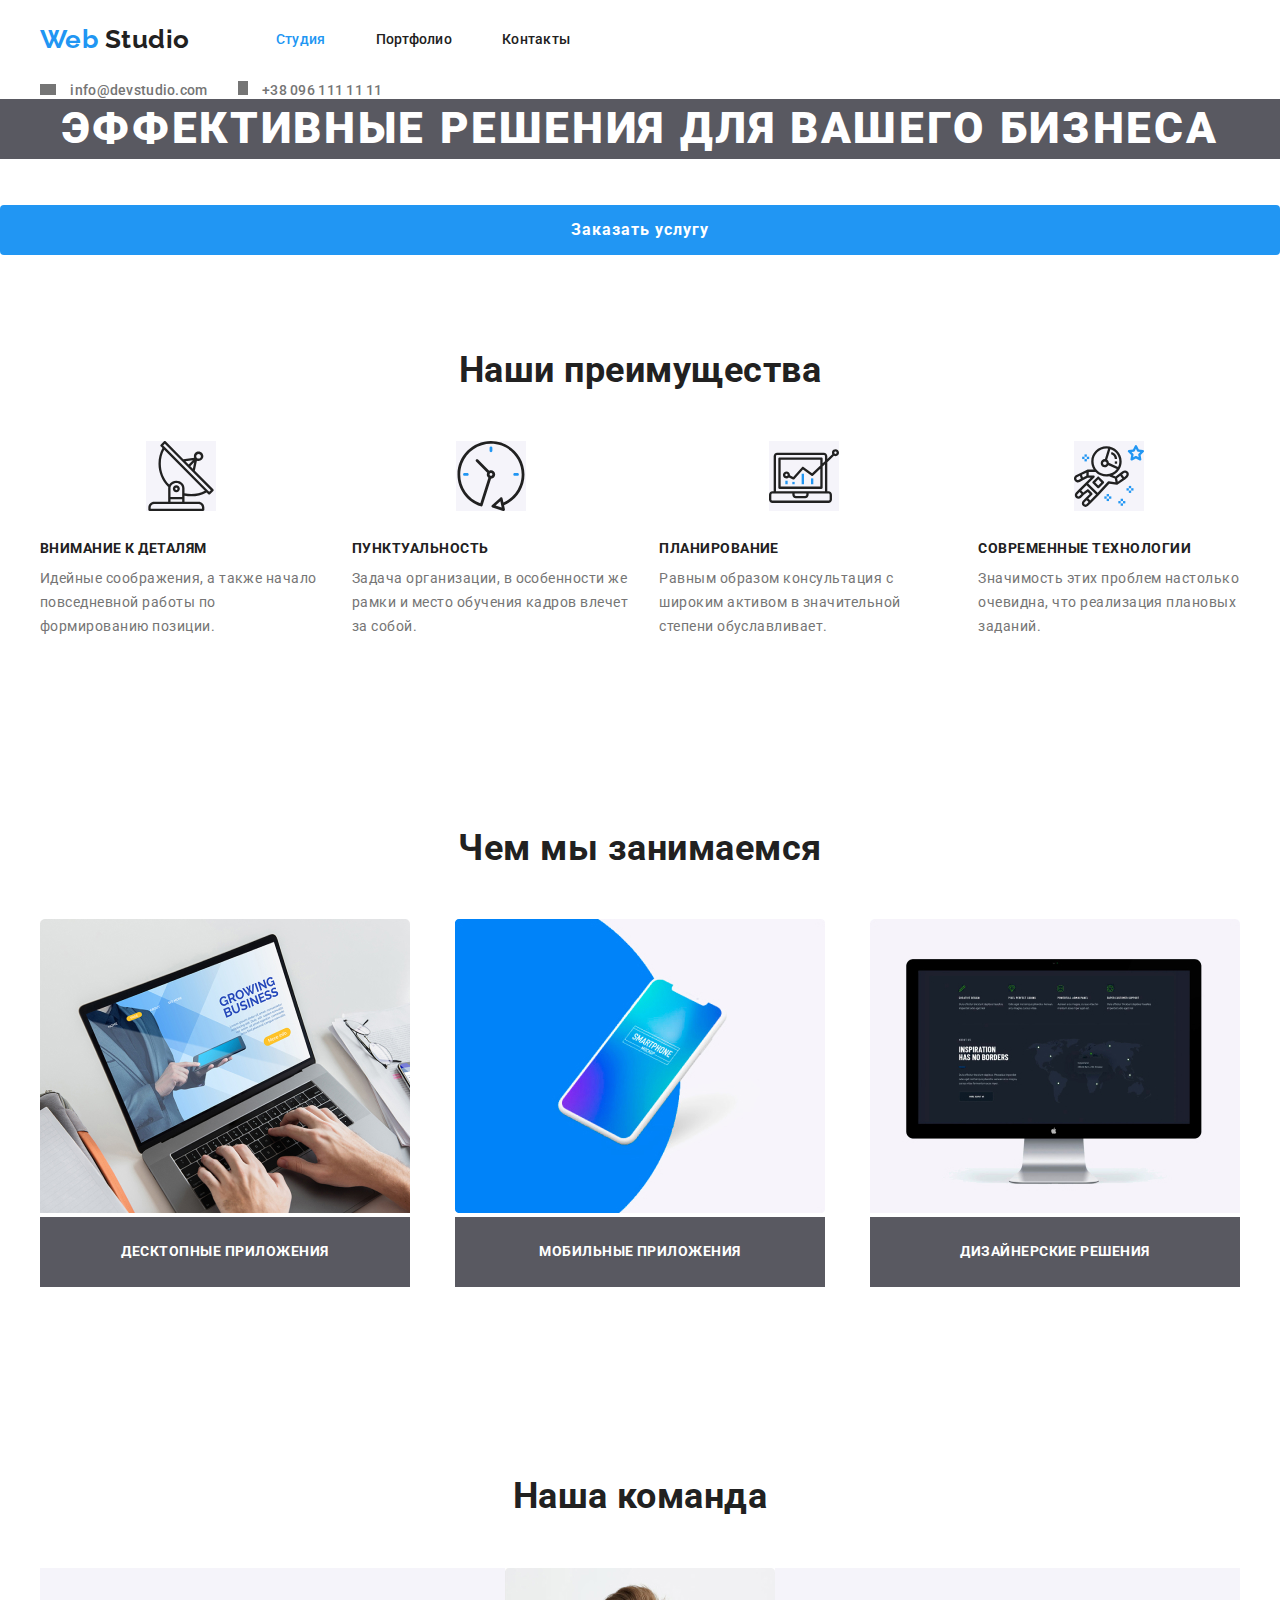
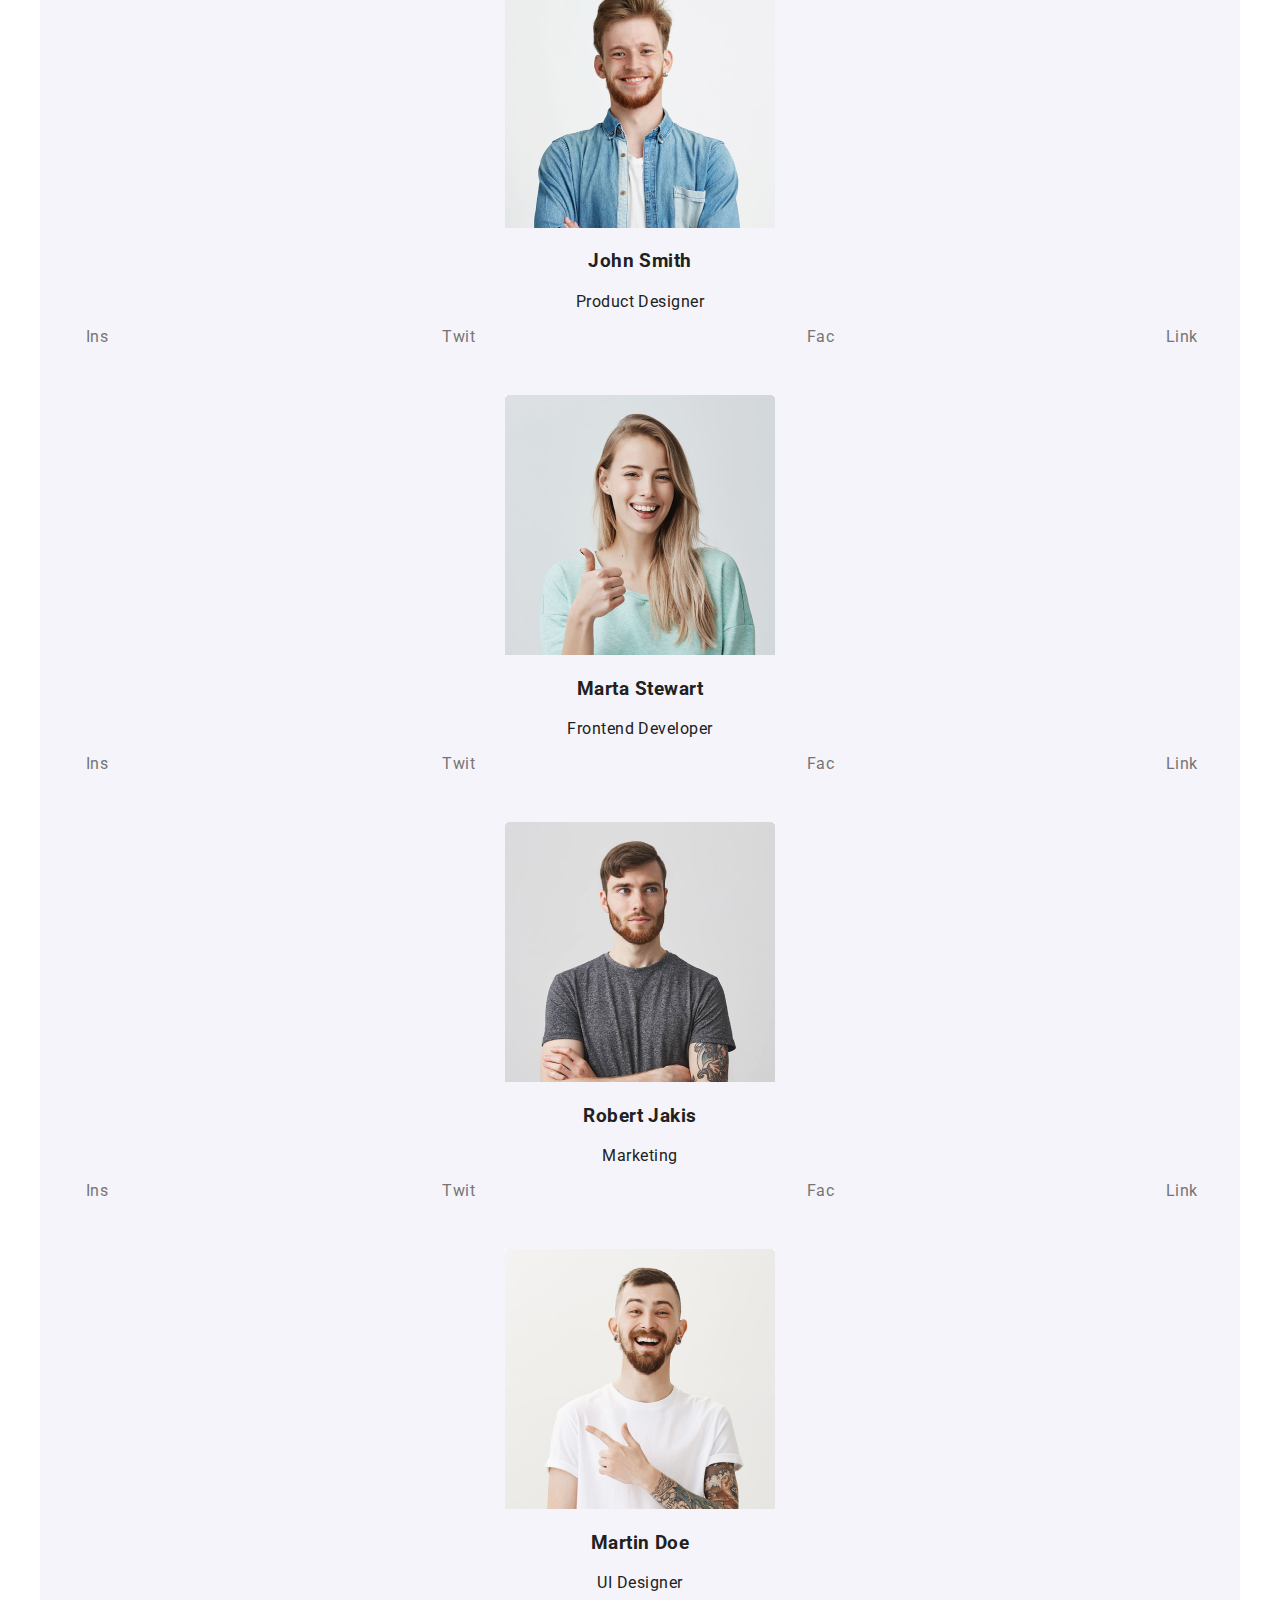
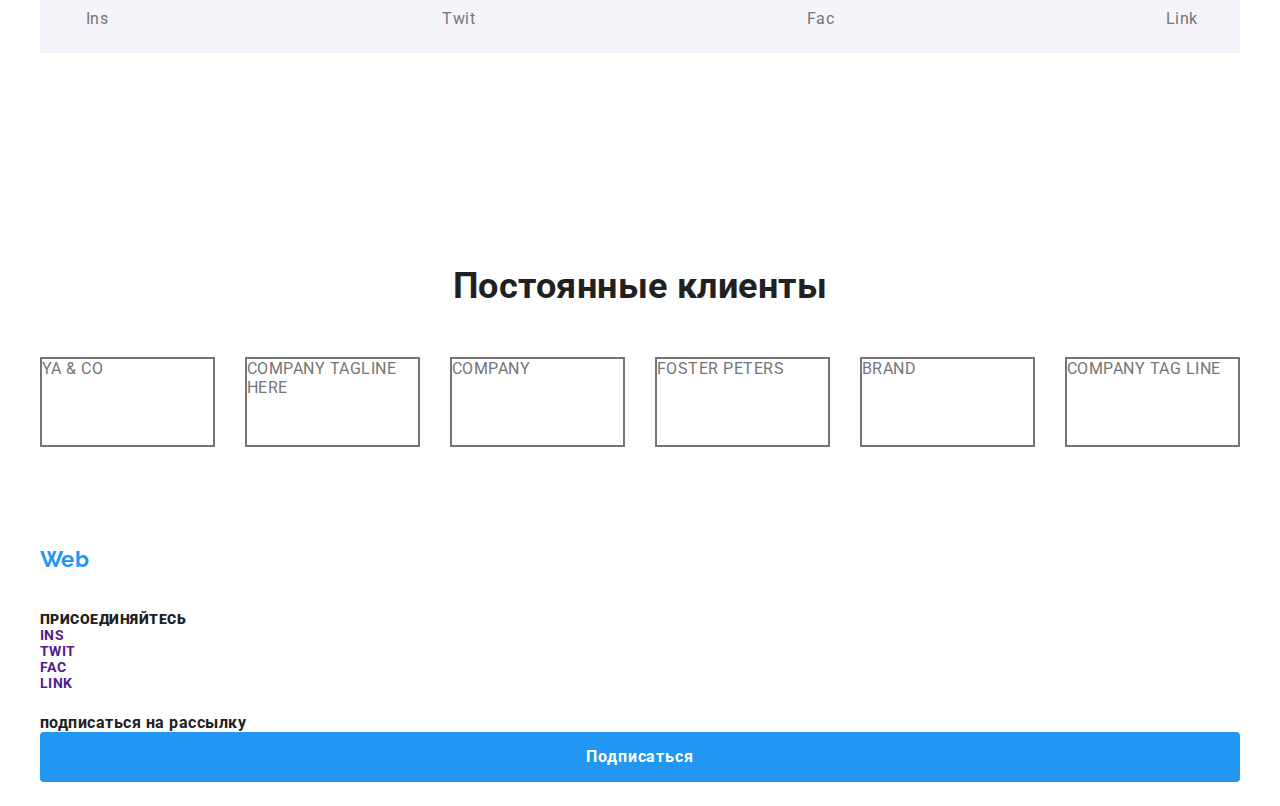
==== commit 99a4c1fc: "Добавляет файлы страниц Студия и Портфолио" ====
--- a/index.html
+++ b/index.html
@@ -16,8 +16,8 @@
   </head>
   <body>
     <!-- Шапка сайта -->
-    <header>
-      <div class="container nav-contacts">
+    <header class="page-header">
+      <div class="container">
         <nav class="main-nav">
           <a class="logo-header link" href="./index.html">
             <span class="logo-accent">Web</span> Studio
@@ -37,15 +37,13 @@
         <ul class="contacts list">
           <li class="item">
             <a class="link icon-mail" href="" aria-label="Ссылка на почту"></a>
-            <a class="link mail-header" href="mailto:info@devstudio.com">
+            <a class="link" href="mailto:info@devstudio.com">
               info@devstudio.com
             </a>
           </li>
           <li class="item">
             <a class="link icon-tel" href="" aria-label="Ссылка на телефон"></a>
-            <a class="link tel-header" href="tel:+380961111111"
-              >+38 096 111 11 11</a
-            >
+            <a class="link" href="tel:+380961111111">+38 096 111 11 11</a>
           </li>
         </ul>
       </div>
@@ -55,12 +53,12 @@
       <!-- Герой -->
       <section class="hero">
         <h1 class="hero-title">эффективные решения для вашего бизнеса</h1>
-        <a class="button link" href="">Заказать услугу</a>
+        <a class="button hero-button link" href="">Заказать услугу</a>
       </section>
       <!-- Features (Наши преимущества) -->
       <section class="section features">
         <div class="container">
-          <h2 class="section-title">Наши преимущества</h2>
+          <h2 class="section-title visually-hidden">Наши преимущества</h2>
           <ul class="features-list list">
             <li class="item">
               <img class="icon" src="./images/antenna.svg" alt="Антенна" />
@@ -104,9 +102,8 @@
           <ul class="works-list list">
             <li class="item">
               <img
-                class="pic"
-                src="./images/desktop.jpg"
-                width="380"
+                src="./images/growing-business.jpg"
+                width="370"
                 height="294"
                 alt="Ноутбук"
               />
@@ -114,9 +111,8 @@
             </li>
             <li class="item">
               <img
-                class="pic"
                 src="./images/mobile.jpg"
-                width="380"
+                width="370"
                 height="294"
                 alt="Смартфон"
               />
@@ -124,9 +120,8 @@
             </li>
             <li class="item">
               <img
-                class="pic"
-                src="./images/designer.jpg"
-                width="380"
+                src="./images/inspiration-has-no-borders.jpg"
+                width="370"
                 height="294"
                 alt="Монитор компьютера"
               />
@@ -136,141 +131,193 @@
         </div>
       </section>
       <!-- Team (Наша команда) -->
-      <section class="section team">
+      <section class="section wrap">
         <div class="container">
           <h2 class="section-title">Наша команда</h2>
-          <ul class="team-list list">
-            <li class="item">
-              <img
-                class="pic"
+          <ul class="team list">
+            <li class="team-card">
+              <img
                 src="./images/john-smith.jpg"
-                width="278"
+                width="270"
                 height="260"
                 alt="Фотография John Smith"
               />
-              <h3 class="name">John Smith</h3>
-              <p class="section-text">Product Designer</p>
-              <ul class="socials-list list">
-                <li class="item">
-                  <a class="icon link" href="" aria-label="Ссылка на Instagram">
-                    Ins
-                  </a>
-                </li>
-                <li class="item">
-                  <a class="icon link" href="" aria-label="Ссылка на Twitter">
-                    Twit
-                  </a>
-                </li>
-                <li class="item">
-                  <a class="icon link" href="" aria-label="Ссылка на Facebook">
-                    Fac
-                  </a>
-                </li>
-                <li class="item">
-                  <a class="icon link" href="" aria-label="Ссылка на LinkedIn">
-                    Link
-                  </a>
-                </li>
-              </ul>
-            </li>
-            <li class="item">
-              <img
-                class="pic"
+              <div class="team-card-content">
+                <h3 class="team-card-name">John Smith</h3>
+                <p class="team-card-profession">Product Designer</p>
+                <ul class="socials-list list">
+                  <li>
+                    <a
+                      class="icon link"
+                      href=""
+                      aria-label="Ссылка на Instagram"
+                    >
+                      Ins
+                    </a>
+                  </li>
+                  <li>
+                    <a class="icon link" href="" aria-label="Ссылка на Twitter">
+                      Twit
+                    </a>
+                  </li>
+                  <li>
+                    <a
+                      class="icon link"
+                      href=""
+                      aria-label="Ссылка на Facebook"
+                    >
+                      Fac
+                    </a>
+                  </li>
+                  <li>
+                    <a
+                      class="icon link"
+                      href=""
+                      aria-label="Ссылка на LinkedIn"
+                    >
+                      Link
+                    </a>
+                  </li>
+                </ul>
+              </div>
+            </li>
+            <li class="team-card">
+              <img
                 src="./images/marta-stewart.jpg"
-                width="278"
+                width="270"
                 height="260"
                 alt="Фотография Marta Stewart"
               />
-              <h3 class="name">Marta Stewart</h3>
-              <p class="section-text">Frontend Developer</p>
-              <ul class="socials-list list">
-                <li class="item">
-                  <a class="icon link" href="" aria-label="Ссылка на Instagram">
-                    Ins
-                  </a>
-                </li>
-                <li class="item">
-                  <a class="icon link" href="" aria-label="Ссылка на Twitter">
-                    Twit
-                  </a>
-                </li>
-                <li class="item">
-                  <a class="icon link" href="" aria-label="Ссылка на Facebook">
-                    Fac
-                  </a>
-                </li>
-                <li class="item">
-                  <a class="icon link" href="" aria-label="Ссылка на LinkedIn">
-                    Link
-                  </a>
-                </li>
-              </ul>
-            </li>
-            <li class="item">
-              <img
-                class="pic"
+              <div class="team-card-content">
+                <h3 class="team-card-name">Marta Stewart</h3>
+                <p class="team-card-profession">Frontend Developer</p>
+                <ul class="socials-list list">
+                  <li>
+                    <a
+                      class="icon link"
+                      href=""
+                      aria-label="Ссылка на Instagram"
+                    >
+                      Ins
+                    </a>
+                  </li>
+                  <li>
+                    <a class="icon link" href="" aria-label="Ссылка на Twitter">
+                      Twit
+                    </a>
+                  </li>
+                  <li>
+                    <a
+                      class="icon link"
+                      href=""
+                      aria-label="Ссылка на Facebook"
+                    >
+                      Fac
+                    </a>
+                  </li>
+                  <li>
+                    <a
+                      class="icon link"
+                      href=""
+                      aria-label="Ссылка на LinkedIn"
+                    >
+                      Link
+                    </a>
+                  </li>
+                </ul>
+              </div>
+            </li>
+            <li class="team-card">
+              <img
                 src="./images/robert-jakis.jpg"
-                width="278"
+                width="270"
                 height="260"
                 alt="Фотография Robert Jakis"
               />
-              <h3 class="name">Robert Jakis</h3>
-              <p class="section-text">Marketing</p>
-              <ul class="socials-list list">
-                <li class="item">
-                  <a class="icon link" href="" aria-label="Ссылка на Instagram">
-                    Ins
-                  </a>
-                </li>
-                <li class="item">
-                  <a class="icon link" href="" aria-label="Ссылка на Twitter">
-                    Twit
-                  </a>
-                </li>
-                <li class="item">
-                  <a class="icon link" href="" aria-label="Ссылка на Facebook">
-                    Fac
-                  </a>
-                </li>
-                <li class="item">
-                  <a class="icon link" href="" aria-label="Ссылка на LinkedIn">
-                    Link
-                  </a>
-                </li>
-              </ul>
-            </li>
-            <li class="item">
-              <img
-                class="pic"
+              <div class="team-card-content">
+                <h3 class="team-card-name">Robert Jakis</h3>
+                <p class="team-card-profession">Marketing</p>
+                <ul class="socials-list list">
+                  <li>
+                    <a
+                      class="icon link"
+                      href=""
+                      aria-label="Ссылка на Instagram"
+                    >
+                      Ins
+                    </a>
+                  </li>
+                  <li>
+                    <a class="icon link" href="" aria-label="Ссылка на Twitter">
+                      Twit
+                    </a>
+                  </li>
+                  <li>
+                    <a
+                      class="icon link"
+                      href=""
+                      aria-label="Ссылка на Facebook"
+                    >
+                      Fac
+                    </a>
+                  </li>
+                  <li>
+                    <a
+                      class="icon link"
+                      href=""
+                      aria-label="Ссылка на LinkedIn"
+                    >
+                      Link
+                    </a>
+                  </li>
+                </ul>
+              </div>
+            </li>
+            <li class="team-card">
+              <img
                 src="./images/martin-doe.jpg"
-                width="278"
+                width="270"
                 height="260"
                 alt="Фотография Martin Doe"
               />
-              <h3 class="name">Martin Doe</h3>
-              <p class="section-text">UI Designer</p>
-              <ul class="socials-list list">
-                <li class="item">
-                  <a class="icon link" href="" aria-label="Ссылка на Instagram">
-                    Ins
-                  </a>
-                </li>
-                <li class="item">
-                  <a class="icon link" href="" aria-label="Ссылка на Twitter">
-                    Twit
-                  </a>
-                </li>
-                <li class="item">
-                  <a class="icon link" href="" aria-label="Ссылка на Facebook">
-                    Fac
-                  </a>
-                </li>
-                <li class="item">
-                  <a class="icon link" href="" aria-label="Ссылка на LinkedIn">
-                    Link
-                  </a>
-                </li>
-              </ul>
+              <div class="team-card-content">
+                <h3 class="team-card-name">Martin Doe</h3>
+                <p class="team-card-profession">UI Designer</p>
+                <ul class="socials-list list">
+                  <li>
+                    <a
+                      class="icon link"
+                      href=""
+                      aria-label="Ссылка на Instagram"
+                    >
+                      Ins
+                    </a>
+                  </li>
+                  <li>
+                    <a class="icon link" href="" aria-label="Ссылка на Twitter">
+                      Twit
+                    </a>
+                  </li>
+                  <li>
+                    <a
+                      class="icon link"
+                      href=""
+                      aria-label="Ссылка на Facebook"
+                    >
+                      Fac
+                    </a>
+                  </li>
+                  <li>
+                    <a
+                      class="icon link"
+                      href=""
+                      aria-label="Ссылка на LinkedIn"
+                    >
+                      Link
+                    </a>
+                  </li>
+                </ul>
+              </div>
             </li>
           </ul>
         </div>
@@ -323,26 +370,25 @@
       </section>
     </main>
     <!-- Футер -->
-    <footer class="footer">
-      <div class="container site-footer">
-        <div class="adress-contacts">
+    <footer class="page-footer">
+      <div class="container">
+        <div class="footer-address">
           <a class="logo-footer link" href="./index.html">
             <span class="logo-accent">Web</span> Studio
           </a>
-          <address class="footer-address">
-            г. Киев, пр-т Леси Украинки, 26<br />
-            <a class="link mail-footer" href="mailto:info@example.com">
+          <address class="address-contacts">
+            <a class="link white" href="">г. Киев, пр-т Леси Украинки, 26</a>
+            <a class="link" href="mailto:info@example.com">
               info@example.com
             </a>
-            <br />
-            <a class="link tel-footer" href="tel:+380991111111">
+            <a class="link" href="tel:+380991111111">
               +38 099 111 11 11
             </a>
           </address>
         </div>
-        <div class="socials-links">
-          <b class="footer-socials">присоединяйтесь</b>
-          <ul class="list footer-list">
+        <div class="footer-socials">
+          <b class="socials-caption">присоединяйтесь</b>
+          <ul class="footer-socials-list list">
             <li class="item">
               <a class="icon link" href="" aria-label="Ссылка на Instagram">
                 Ins
@@ -365,14 +411,12 @@
             </li>
           </ul>
         </div>
-        <div class="subscribe">
-          <b class="footer-form">подписаться на рассылку</b>
-          <a class="button link" href="">Подписаться</a>
+        <div class="footer-subscribe">
+          <b class="subscribe-caption">подписаться на рассылку</b>
+          <a class="button subscribe-button link" href="">Подписаться</a>
         </div>
       </div>
-      <div class="container site-copyright">
-        <p class="copyright">2020 | Developed by GoIT Students</p>
-      </div>
+      <p class="copyright">2020 | Developed by GoIT Students</p>
     </footer>
   </body>
 </html>
--- a/css/styles.css
+++ b/css/styles.css
@@ -56,7 +56,6 @@
   padding-right: 15px;
   margin-left: auto;
   margin-right: auto;
-  outline: 2px solid tomato;
 }
 
 .list {
